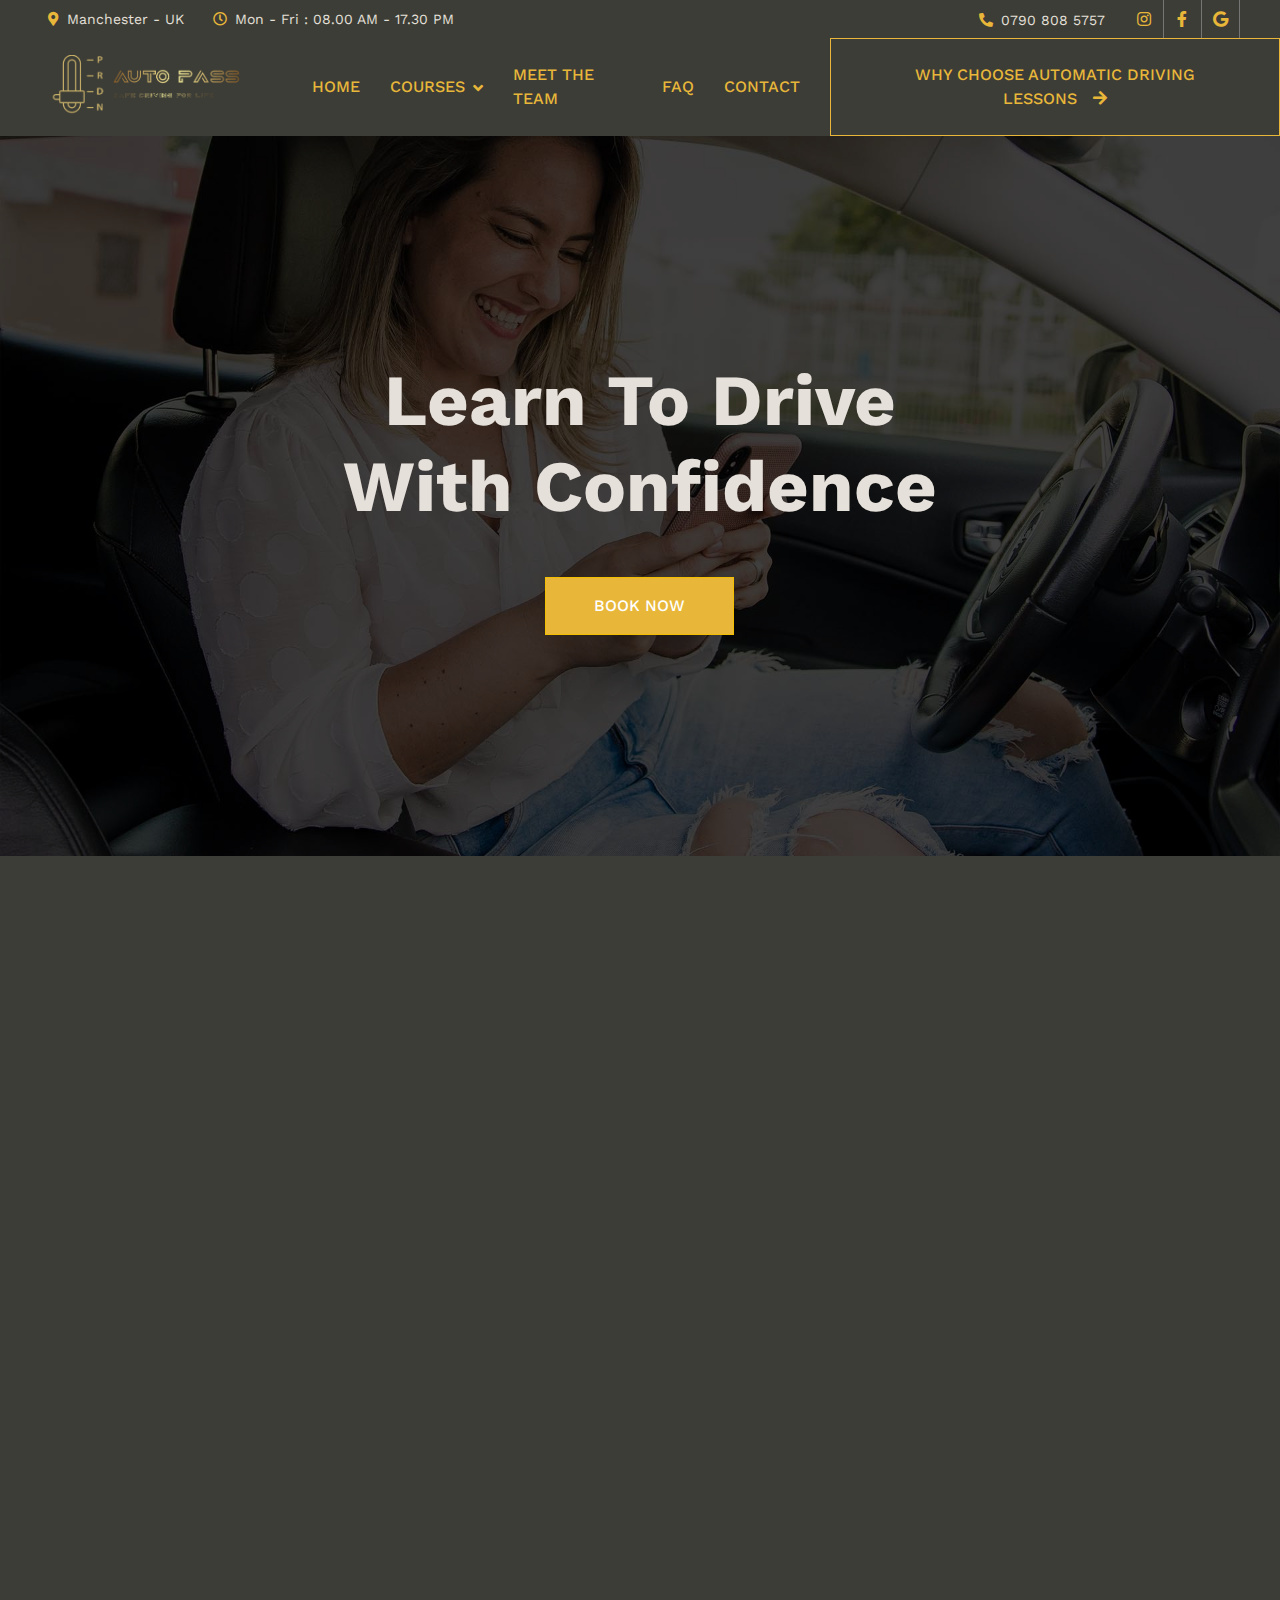
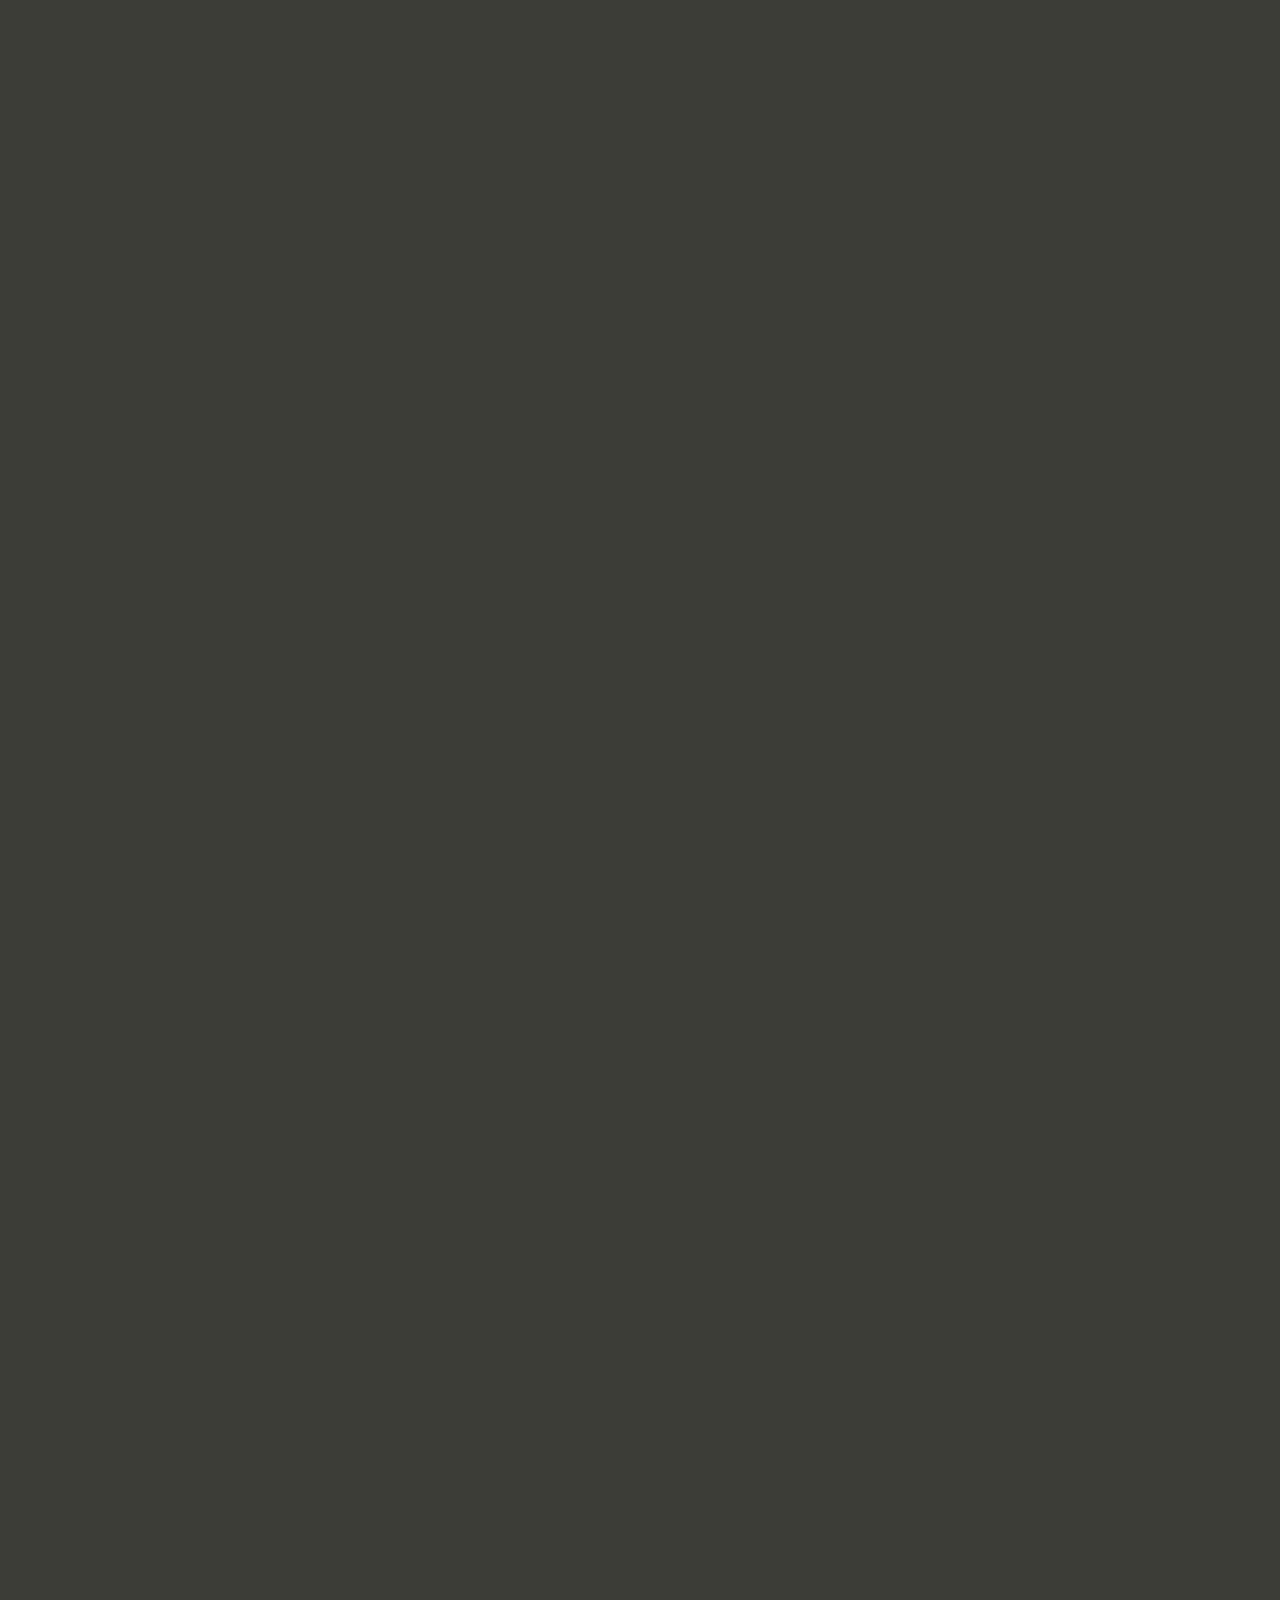
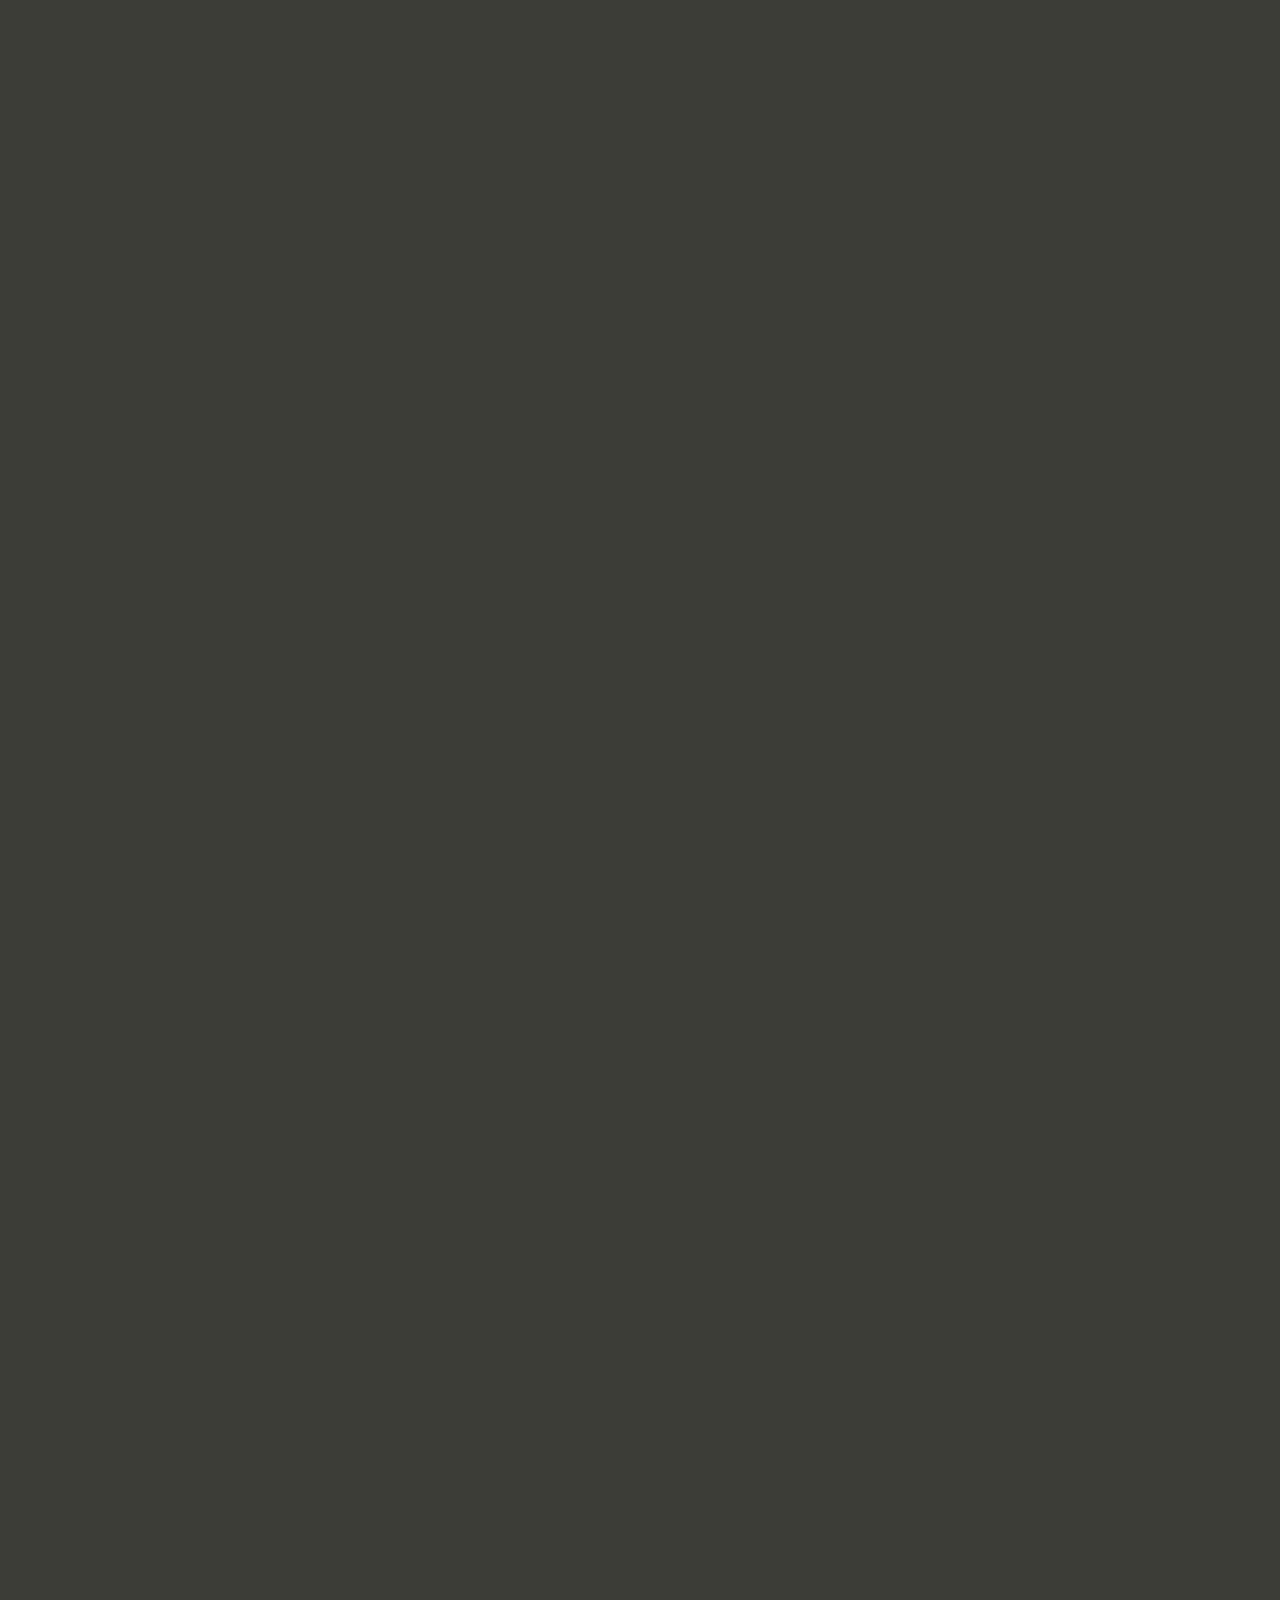
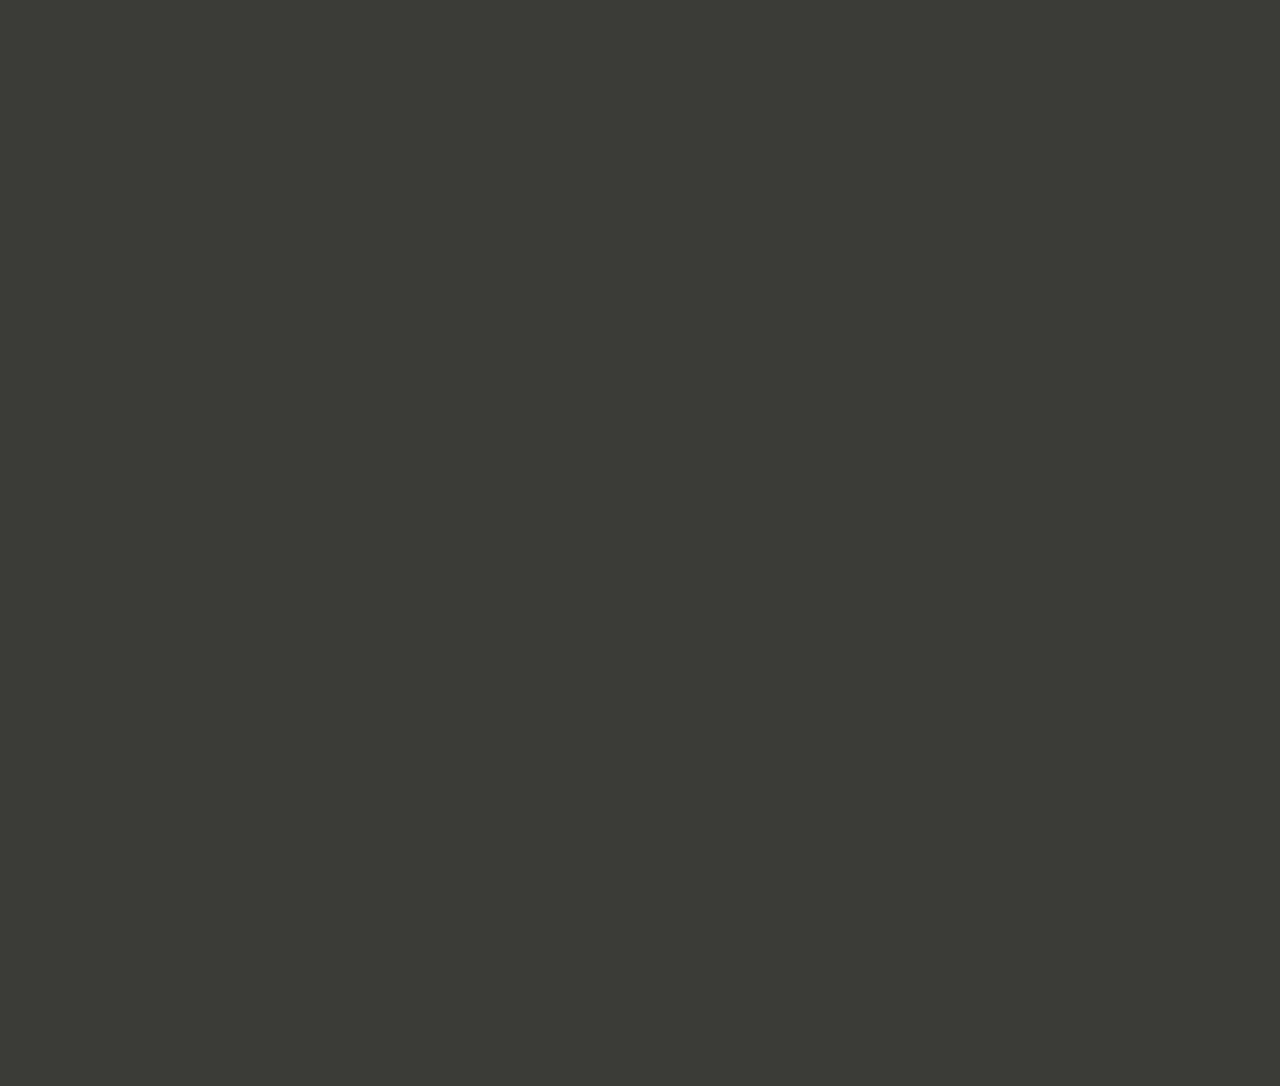
==== index.html @ cd974755 "Style body sections." ====
<!DOCTYPE html>
<html lang="en">

<head>
    <meta charset="utf-8">
    <title>Auto Pass Ltd</title>
    <meta content="width=device-width, initial-scale=1.0" name="viewport">
    <meta content="" name="keywords">
    <meta content="" name="description">

    <!-- Favicon -->
    <link href="img/Auto-pass_logo_yellow.svg" rel="icon">

    <!-- Google Web Fonts -->
    <link rel="preconnect" href="https://fonts.googleapis.com">
    <link rel="preconnect" href="https://fonts.gstatic.com" crossorigin>
    <link href="https://fonts.googleapis.com/css2?family=Work+Sans:wght@400;500;600;700&display=swap" rel="stylesheet"> 

    <!-- Icon Font Stylesheet -->
    <link href="https://cdnjs.cloudflare.com/ajax/libs/font-awesome/5.10.0/css/all.min.css" rel="stylesheet">
    <link href="https://cdn.jsdelivr.net/npm/bootstrap-icons@1.4.1/font/bootstrap-icons.css" rel="stylesheet">

    <!-- Libraries Stylesheet -->
    <link href="lib/animate/animate.min.css" rel="stylesheet">
    <link href="lib/owlcarousel/assets/owl.carousel.min.css" rel="stylesheet">

    <!-- Customized Bootstrap Stylesheet -->
    <link href="css/bootstrap.min.css" rel="stylesheet">

    <!-- Template Stylesheet -->
    <link href="css/style.css" rel="stylesheet">
</head>

<body>
    <header>
        <!-- Spinner Start -->
        <div id="spinner" class="show bg-white position-fixed translate-middle w-100 vh-100 top-50 start-50 d-flex align-items-center justify-content-center">
            <div class="spinner-grow text-primary" role="status"></div>
        </div>
        <!-- Spinner End -->

        <!-- Topbar Start --->
        <div class="container-fluid bg-dark text-light p-0">
            <div class="row gx-0 d-none d-lg-flex">
                <div class="col-lg-7 px-5 text-start">
                    <div class="h-100 d-inline-flex align-items-center me-4">
                        <small class="fa fa-map-marker-alt text-primary me-2"></small>
                        <small>Manchester - UK</small>
                    </div>
                    <div class="h-100 d-inline-flex align-items-center">
                        <small class="far fa-clock text-primary me-2"></small>
                        <small>Mon - Fri : 08.00 AM - 17.30 PM</small>
                    </div>
                </div>
                <div class="col-lg-5 px-5 text-end">
                    <div class="h-100 d-inline-flex align-items-center me-4">
                        <small class="fa fa-phone-alt text-primary me-2"></small>
                        <small>0790 808 5757</small>
                    </div>
                    <div class="h-100 d-inline-flex align-items-center mx-n2">
                        <a class="btn btn-square btn-link rounded-0 border-0 border-end border-secondary" href="https://www.instagram.com/autopass.driving.school/?igshid=ZDdkNTZiNTM%3D" target="_blank"><i class="fab fa-instagram"></i></a>
                        <a class="btn btn-square btn-link rounded-0 border-0 border-end border-secondary" href="https://www.facebook.com/profile.php?id=100095181604086" target="_blank"><i class="fab fa-facebook-f"></i></a>
                        <a class="btn btn-square btn-link rounded-0 border-0 border-end border-secondary" href="https://g.co/kgs/xVP8WA" target="_blank"><i class="fab fa-google"></i></a>
                    </div>
                </div>
            </div>
        </div>
        <!-- Topbar End -->

        <!-- Navbar Start -->
        <nav id="navbar" class="navbar navbar-expand-lg bg-dark navbar-light sticky-top p-0">
            <a href="/" class="navbar-brand d-flex align-items-center px-4 px-lg-5">
                <img src="img/logo-gold.png" style="width: 200px; height: auto;">
            </a>
            <button type="button" class="navbar-toggler me-4" data-bs-toggle="collapse" data-bs-target="#navbarCollapse">
                <span class="navbar-toggler-icon"></span>
            </button>
            <div class="collapse navbar-collapse" id="navbarCollapse">
                <div class="navbar-nav ms-auto p-4 p-lg-0">
                    <a href="/" class="nav-item nav-link d-flex align-items-center">Home</a>
                    <div class="nav-item dropdown dropdown-non-mobile">
                        <a href="#" class="nav-link dropdown-toggle" data-bs-toggle="dropdown">Courses</a>
                        <div class="dropdown-menu bg-dark m-0">
                            <a href="automatic-car-course" class="dropdown-item">Automatic Car Course</a>
                            <a href="intensive-car-course" class="dropdown-item">Intensive Car Course</a>
                            <a href="further-tailored-packages" class="dropdown-item">Further Tailored Packages</a>
                        </div>
                    </div>
                    <a href="meet-the-team" class="nav-item nav-link d-flex align-items-center">Meet The Team</a>
                    <a href="faq" class="nav-item nav-link d-flex align-items-center">FAQ</a>
                    <a href="contact" class="nav-item nav-link d-flex align-items-center">Contact</a>
                    <a href="why-choose-automatic-driving-lessons" class="nav-item nav-link btn py-4 px-lg-5 me-0 why-choose-us">Why Choose Automatic Driving Lessons<i class="fa fa-arrow-right ms-3"></i></a>
                </div>
            </div>
        </nav>
        <!-- Navbar End -->
    </header>

    <main>
        <!-- Carousel Start -->
        <div class="container-fluid p-0 wow fadeIn" data-wow-delay="0.1s">
            <div id="header-carousel" class="carousel slide" data-bs-ride="carousel">
                <div class="carousel-inner">
                    <div class="carousel-item active">
                        <img class="w-100" src="img/carousel-1.jpg" alt="Image">
                        <div class="carousel-caption">
                            <div class="container">
                                <div class="row justify-content-center">
                                    <div class="col-lg-7">
                                        <h1 class="display-2 text-light mb-5 animated slideInDown">Learn To Drive With Confidence</h1>
                                        <a href="#courses" class="btn btn-primary py-3 px-3 py-sm-3 px-sm-5">BOOK NOW</a>
                                    </div>
                                </div>
                            </div>
                        </div>
                    </div>
                    <div class="carousel-item">
                        <img class="w-100" src="img/carousel-2.jpg" alt="Image">
                        <div class="carousel-caption">
                            <div class="container">
                                <div class="row justify-content-center">
                                    <div class="col-lg-7">
                                        <h1 class="display-2 text-light mb-5 animated slideInDown">Safe Driving Is Our Top Priority</h1>
                                        <a href="#courses" class="btn btn-primary py-3 px-3 py-sm-3 px-sm-5">BOOK NOW</a>
                                    </div>
                                </div>
                            </div>
                        </div>
                    </div>
                </div>
            </div>
        </div>
        <!-- Carousel End -->

        <!-- Courses Start -->
        <div id="courses" class="container-xxl courses my-6 py-6 pb-6">
            <div class="container">
                <div class="text-center mx-auto mb-5 wow fadeInUp" data-wow-delay="0.1s" style="max-width: 500px;">
                    <h6 class="text-primary text-uppercase mb-2">Tranding Courses</h6>
                    <h1 class="display-6 mb-4">Our Courses Upskill You With Driving Training</h1>
                </div>
                <div class="row g-4 justify-content-center">
                    <div class="col-lg-4 col-md-6 wow fadeInUp" data-wow-delay="0.1s">
                        <div class="courses-item d-flex flex-column bg-white overflow-hidden h-100">
                            <div class="text-center p-4 black-bg">
                                <h4 class="py-3 border-bottom border-warning">Automatic Car Course</h4>
                            </div>
                            <div class="position-relative mt-auto black-bg">
                                <img class="p-4 img-fluid" src="img/courses-1.jpg" alt="">
                                <div class="courses-overlay">
                                    <a class="btn btn-outline-primary border-2" href="automatic-car-course.html">Read More</a>
                                </div>
                            </div>
                        </div>
                    </div>
                    <div class="col-lg-4 col-md-6 wow fadeInUp" data-wow-delay="0.3s">
                        <div class="courses-item d-flex flex-column bg-white overflow-hidden h-100">
                            <div class="text-center p-4 black-bg">
                                <h4 class="py-3 border-bottom border-warning">Intensive Car Course</h4>
                            </div>
                            <div class="position-relative mt-auto black-bg">
                                <img class="p-4 img-fluid" src="img/courses-2.jpg" alt="">
                                <div class="courses-overlay">
                                    <a class="btn btn-outline-primary border-2" href="intensive-car-course.html">Read More</a>
                                </div>
                            </div>
                        </div>
                    </div>
                    <div class="col-lg-4 col-md-6 wow fadeInUp" data-wow-delay="0.5s">
                        <div class="courses-item d-flex flex-column bg-white overflow-hidden h-100">
                            <div class="text-center p-4 black-bg">
                                <h4 class="py-3 border-bottom border-warning">Further Tailored Packages</h4>
                            </div>
                            <div class="position-relative mt-auto black-bg">
                                <img class="p-4 img-fluid" src="img/courses-3.jpg" alt="">
                                <div class="courses-overlay">
                                    <a class="btn btn-outline-primary border-2" href="further-tailored-packages.html">Read More</a>
                                </div>
                            </div>
                        </div>
                    </div>
                    <div id="make-appointment"></div>
                    <div class="col-lg-8 my-6 mb-0 wow fadeInUp" data-wow-delay="0.1s">
                        <div class="bg-primary text-center p-4">
                            <h1 class="my-4">Make Appointment</h1>
                            <form action="https://formsubmit.co/autopass.ds@gmail.com" method="POST">
                                <input type="hidden" name="_captcha" value="true">
                                <input type="hidden" name="_next" value="https://www.autopassltd.com/thank-you">
                                <input type="hidden" name="Message from 'Make Appointment' form">
                                <div class="row g-3">
                                    <div class="col-12">
                                        <div class="form-floating">
                                            <input type="text" class="form-control border-0" id="gname" name="Name" placeholder="Your Name">
                                            <label for="gname">Your Name</label>
                                        </div>
                                    </div>
                                    <div class="col-12">
                                        <div class="form-floating">
                                            <input type="email" class="form-control border-0" id="gmail" name="Email" placeholder="Email">
                                            <label for="gmail">Your Email</label>
                                        </div>
                                    </div>
                                    <div class="col-12">
                                        <div class="form-floating">
                                            <input type="text" class="form-control border-0" id="cname" name="Subject" placeholder="Subject">
                                            <label for="cname">Subject</label>
                                        </div>
                                    </div>
                                    <div class="col-12">
                                        <div class="form-floating">
                                            <textarea class="form-control border-0" id="message" style="height: 100px" name="Message" placeholder="Message"></textarea>
                                            <label for="message">Message</label>
                                        </div>
                                    </div>
                                    <div class="col-12">
                                        <button class="btn btn-dark w-100 py-3" type="submit">Submit</button>
                                    </div>
                                </div>
                            </form>
                        </div>
                    </div>
                </div>
            </div>
        </div>
        <!-- Courses End -->

        <!-- About Start -->
        <div class="container-xxl py-6">
            <div class="container">
                <div class="row g-5">
                    <div class="col-lg-6 wow fadeInUp" data-wow-delay="0.1s">
                        <div class="position-relative overflow-hidden ps-5 pt-5 h-100" style="min-height: 400px;">
                            <img class="position-absolute w-100 h-100" src="img/about-1.jpg" alt="" style="object-fit: cover;">
                        </div>
                    </div>
                    <div class="col-lg-6 wow fadeInUp" data-wow-delay="0.5s">
                        <div class="h-100">
                            <h6 class="text-primary text-uppercase mb-2">About Us</h6>
                            <h1 class="display-6 mb-4">We Help Students To Pass Test & Get A License On The First Try</h1>
                            <p>Wife (Zizi) and I (Moe) established Auto Pass Driving School, for automatic car driving tuition, because we are passionate about safe driving and public safety.</p>
                            <p>In addition to driving tuition being our full-time job, we feel so rewarded when helping drivers pass their practical driving tests, as getting a licence for many would be life changing, but more importantly, we are so pleased to prepare our students to be safe drivers for life.</p>
                            <p>We are a small local firm that really cares about its reputation within our small community, so you'll be getting the best tuition, giving every single customer our 100% dedication and knowledge, compared to larger, commercialised franchises that only care about money and prolonging your tuition time unnecessarily.</p>
                            <p>We will help you pass very safely as quickly and efficiently as possible, providing you with the best, value for money, service.</p>
                            <p class="mb-4">We are very patient and always aim to create a relaxed learning atmosphere because this is how we achieve great results and maintain our high pass rates.</p>
                            <div class="row g-2 mb-4 pb-2">
                                <div class="col-sm-6">
                                    <i class="fa fa-check text-primary me-2"></i>Fully Licensed
                                </div>
                                <div class="col-sm-6">
                                    <i class="fa fa-check text-primary me-2"></i>Further Tailored Packages
                                </div>
                                <div class="col-sm-6">
                                    <i class="fa fa-check text-primary me-2"></i>Afordable Fee 
                                </div>
                                <div class="col-sm-6">
                                    <i class="fa fa-check text-primary me-2"></i>Best Trainers
                                </div>
                            </div>
                        </div>
                    </div>
                </div>
            </div>
        </div>
        <!-- About End -->

        <!-- Features Start -->
        <div class="container-xxl py-6">
            <div class="container">
                <div class="row g-5">
                    <div class="col-lg-6 wow fadeInUp" data-wow-delay="0.1s">
                        <h6 class="text-primary text-uppercase mb-2">Why Choose Us!</h6>
                        <h1 class="display-6 mb-4">Best Driving Training Agency In Your City</h1>
                        <div class="row gy-5 gx-4">
                            <div class="col-sm-6 wow fadeIn" data-wow-delay="0.1s">
                                <div class="d-flex align-items-center mb-3">
                                    <div class="flex-shrink-0 btn-square bg-primary me-3">
                                        <i class="fa fa-check text-white"></i>
                                    </div>
                                    <h5 class="mb-0">Choice of Male or Female Instructor</h5>
                                </div>
                            </div>
                            <div class="col-sm-6 wow fadeIn" data-wow-delay="0.2s">
                                <div class="d-flex align-items-center mb-3">
                                    <div class="flex-shrink-0 btn-square bg-primary me-3">
                                        <i class="fa fa-check text-white"></i>
                                    </div>
                                    <h5 class="mb-0">Home or Work pick-ups and Drop-offs</h5>
                                </div>
                            </div>
                            <div class="col-sm-6 wow fadeIn" data-wow-delay="0.3s">
                                <div class="d-flex align-items-center mb-3">
                                    <div class="flex-shrink-0 btn-square bg-primary me-3">
                                        <i class="fa fa-check text-white"></i>
                                    </div>
                                    <h5 class="mb-0">Automatic Driving Lessons</h5>
                                </div>
                            </div>
                            <div class="col-sm-6 wow fadeIn" data-wow-delay="0.4s">
                                <div class="d-flex align-items-center mb-3">
                                    <div class="flex-shrink-0 btn-square bg-primary me-3">
                                        <i class="fa fa-check text-white"></i>
                                    </div>
                                    <h5 class="mb-0">Intensive Driving Courses</h5>
                                </div>
                            </div>
                            <div class="col-sm-6 wow fadeIn" data-wow-delay="0.4s">
                                <div class="d-flex align-items-center mb-3">
                                    <div class="flex-shrink-0 btn-square bg-primary me-3">
                                        <i class="fa fa-check text-white"></i>
                                    </div>
                                    <h5 class="mb-0">Refresher lessons for full or international license holders</h5>
                                </div>
                            </div>
                            <div class="col-sm-6 wow fadeIn" data-wow-delay="0.4s">
                                <div class="d-flex align-items-center mb-3">
                                    <div class="flex-shrink-0 btn-square bg-primary me-3">
                                        <i class="fa fa-check text-white"></i>
                                    </div>
                                    <h5 class="mb-0">Pass Plus courses on request</h5>
                                </div>
                            </div>
                        </div>
                    </div>
                    <div class="col-lg-6 wow fadeInUp" data-wow-delay="0.5s">
                        <div class="position-relative overflow-hidden pe-5 pt-5 h-100" style="min-height: 400px;">
                            <img class="position-absolute w-100 h-100" src="img/best-driving-training.jpg" alt="" style="object-fit: cover;">
                        </div>
                    </div>
                </div>
            </div>
        </div>
        <!-- Features End -->

        <!-- Testimonial Start -->
        <div class="container-xxl py-6">
            <div class="container">
                <div class="text-center mx-auto mb-5 wow fadeInUp" data-wow-delay="0.1s" style="max-width: 500px;">
                    <h6 class="text-primary text-uppercase mb-2">Testimonial</h6>
                    <h1 class="display-6 mb-4">What Our Clients Say!</h1>
                </div>
                <div class="row justify-content-center">
                    <div class="col-lg-8 wow fadeInUp" data-wow-delay="0.1s">
                        <div class="owl-carousel testimonial-carousel">
                            <div class="testimonial-item text-center">
                                <div class="position-relative mb-5">
                                    <img class="img-fluid rounded-circle mx-auto" src="img/Saoirse-Roulston.jpg" alt="Girl with driving diploma in hand">
                                    <div class="position-absolute top-100 start-50 translate-middle d-flex align-items-center justify-content-center bg-white rounded-circle" style="width: 60px; height: 60px;">
                                        <i class="fa fa-quote-left fa-2x text-primary"></i>
                                    </div>
                                </div>
                                <p class="fs-4">Moe was an amazing driving instructor as he went above and beyond for me when teaching to ensure I passed my test! Enjoyed my time on lessons, really recommend 😊</p>
                                <hr class="w-25 mx-auto">
                                <h5>Saoirse Roulston</h5>
                                <span>🌟🌟🌟🌟🌟</span>
                            </div>
                            <div class="testimonial-item text-center">
                                <div class="position-relative mb-5">
                                    <img class="img-fluid rounded-circle mx-auto" src="img/Abbie-Rigbie.jpg" alt="Girl with driving diploma in hand">
                                    <div class="position-absolute top-100 start-50 translate-middle d-flex align-items-center justify-content-center bg-white rounded-circle" style="width: 60px; height: 60px;">
                                        <i class="fa fa-quote-left fa-2x text-primary"></i>
                                    </div>
                                </div>
                                <p class="fs-4">I just passed my driving test this morning and I couldn’t have done it without the support and high quality of my instructor Zainab! I highly recommend auto pass driving school to anyone and everyone wanting to start their driving journey, really could not recommend enough!</p>
                                <hr class="w-25 mx-auto">
                                <h5>Abbie Rigby</h5>
                                <span>🌟🌟🌟🌟🌟</span>
                            </div>
                            <div class="testimonial-item text-center">
                                <div class="position-relative mb-5">
                                    <img class="img-fluid rounded-circle mx-auto" src="img/Youssef.Tarek500.jpg" alt="Man with driving diploma in hand">
                                    <div class="position-absolute top-100 start-50 translate-middle d-flex align-items-center justify-content-center bg-white rounded-circle" style="width: 60px; height: 60px;">
                                        <i class="fa fa-quote-left fa-2x text-primary"></i>
                                    </div>
                                </div>
                                <p class="fs-4">
                                    I passed from the first time with ZERO minors in West Didsbury. One of the best instructors honestly and a nice personality. Thank you guys 🙏🏻</p>
                                <hr class="w-25 mx-auto">
                                <h5>Youssef Tarek</h5>
                                <span>🌟🌟🌟🌟🌟</span>
                            </div>
                            <div class="testimonial-item text-center">
                                <div class="position-relative mb-5">
                                    <img class="img-fluid rounded-circle mx-auto" src="img/Kade-Griffiths400.jpg" alt="Man with driving diploma in hand">
                                    <div class="position-absolute top-100 start-50 translate-middle d-flex align-items-center justify-content-center bg-white rounded-circle" style="width: 60px; height: 60px;">
                                        <i class="fa fa-quote-left fa-2x text-primary"></i>
                                    </div>
                                </div>
                                <p class="fs-4">
                                    Moe helped me pass first time. Without a doubt the best instructor I have come across. Got me a pass FIRST time in 10 hours. Top bloke and top instructor. Very highly recommended.</p>
                                <hr class="w-25 mx-auto">
                                <h5>Kade Griffith</h5>
                                <span>🌟🌟🌟🌟🌟</span>
                            </div>
                            <div class="testimonial-item text-center">
                                <div class="position-relative mb-5">
                                    <img class="img-fluid rounded-circle mx-auto" src="img/C-J-Solomons400.jpg" alt="Man with driving diploma in hand">
                                    <div class="position-absolute top-100 start-50 translate-middle d-flex align-items-center justify-content-center bg-white rounded-circle" style="width: 60px; height: 60px;">
                                        <i class="fa fa-quote-left fa-2x text-primary"></i>
                                    </div>
                                </div>
                                <p class="fs-4">Wow wow wow!! I just passed my driving test.
                                    I am so so happy. Mohanad is a great guy. Thank u so much for your support and advice, that really helped. I would give him 1 million stars 👌
                                    If you want to pass your driving test ASAP, just hit Auto pass driving school and you won’t regret it. Let me zoom off 😀😀
                                    Cheers!</p>
                                <hr class="w-25 mx-auto">
                                <h5>C J Solomons</h5>
                                <span>🌟🌟🌟🌟🌟</span>
                            </div>
                        </div>
                    </div>
                </div>
            </div>
        </div>
        <!-- Testimonial End -->
    </main> 
    <footer>
        <!-- Footer Start -->
        <div class="container-fluid bg-dark text-light footer my-6 mb-0 py-6 wow fadeIn" data-wow-delay="0.1s">
            <div class="container">
                <div class="row g-5">
                    <div class="col-lg-3 col-md-6 pt-2">
                        <div class="d-flex align-items-baseline justify-content-center">
                            <a href="/" class="d-flex align-items-baseline justify-content-center">
                                <img src="img/logo-gold.png" style="width: 230px; height: auto; margin-right: 15px">
                            </a>
                        </div>
                        <div class="d-flex align-items-center justify-content-center">
                            <a class="me-4" href="https://www.gov.uk/government/organisations/driver-and-vehicle-standards-agency" target="_blank"><img src="img/Auto-pass_Driver-approved.svg" alt="" style="width: 100px; height: auto"></a>
                            <a class="" href="https://www.driving.org/" target="_blank"><img src="img/Auto-pass_DIA-member.svg" alt="" style="width: 100px; height: auto"></a>
                        </div>
                    </div>
                    <div class="col-lg-3 col-md-6">
                        <h4 class="text-light mb-4">Courses</h4>
                        <a class="btn btn-link" href="automatic-car-course">Automatic Car Course</a>
                        <a class="btn btn-link" href="intensive-car-course">Intensive Car Course</a>
                        <a class="btn btn-link" href="further-tailored-packages">Further Tailored Packages</a>
                        <a class="btn btn-link" href="why-choose-automatic-driving-lessons">Why Choose Automatic Driving Lessons</a>
                    </div>
                    <div class="col-lg-3 col-md-6">
                        <h4 class="text-light mb-4">Links</h4>
                        <a class="btn btn-link" href="/">Home</a>
                        <a class="btn btn-link" href="meet-the-team">Meet The Team</a>
                        <a class="btn btn-link" href="faq">FAQ</a>
                        <a class="btn btn-link" href="contact">Contact</a>
                    </div>
                    <div class="col-lg-3 col-md-6 socials">
                        <h4 class="text-light mb-4">Contact Us</h4>
                        <p class="mb-2"><i class="fa fa-map-marker-alt me-3"></i>Manchester - UK</p>
                        <p class="mb-2"><i class="fa fa-phone-alt me-3"></i>0790 808 5757</p>
                        <p class="mb-2"><i class="fa fa-envelope me-3"></i>autopass.ds@gmail.com</p>
                        <div class="d-flex pt-2">
                            <a class="btn btn-square btn-outline-light me-2" href="https://www.instagram.com/autopass.driving.school/?igshid=ZDdkNTZiNTM%3D" target="_blank"><i class="fab fa-instagram"></i></a>
                            <a class="btn btn-square btn-outline-light me-2" href="https://www.facebook.com/profile.php?id=100095181604086"><i class="fab fa-facebook-f"></i></a>
                            <a class="btn btn-square btn-outline-light me-2" href="https://g.co/kgs/xVP8WA"><i class="fab fa-google"></i></a>
                        </div>
                    </div>
                </div>
            </div>
        </div>
        <!-- Footer End -->

        <!-- Copyright Start -->
        <div class="container-fluid copyright text-light py-4 wow fadeIn" data-wow-delay="0.1s">
            <div class="container">
                <div class="row">
                    <div class="col-md-6 text-center text-md-start mb-3 mb-md-0">
                        &copy; <a href="index.html">Auto Pass Ltd</a>, All Right Reserved.
                    </div>
                    <div class="col-md-6 text-center text-md-end">
                        <!--/*** This template is free as long as you keep the footer author’s credit link/attribution link/backlink. If you'd like to use the template without the footer author’s credit link/attribution link/backlink, you can purchase the Credit Removal License from "https://htmlcodex.com/credit-removal". Thank you for your support. ***/-->
                        Designed By <a href="https://htmlcodex.com">HTML Codex</a>
                    </div>
                </div>
            </div>
        </div>
        <!-- Copyright End -->

        <!-- Back to Top -->
        <a href="#" class="btn btn-lg btn-primary back-to-top"><i class="bi bi-arrow-up"></i></a>
    </footer>

    <!-- JavaScript Libraries -->
    <script src="https://code.jquery.com/jquery-3.4.1.min.js"></script>
    <script src="https://cdn.jsdelivr.net/npm/bootstrap@5.0.0/dist/js/bootstrap.bundle.min.js"></script>
    <script src="lib/wow/wow.min.js"></script>
    <script src="lib/easing/easing.min.js"></script>
    <script src="lib/waypoints/waypoints.min.js"></script>
    <script src="lib/owlcarousel/owl.carousel.min.js"></script>

    <!-- Template Javascript -->
    <script src="js/main.js"></script>
    <!-- Start of Glassix WhatsApp Widget -->
    <script>
        var stringifiedOptions = `{"numbers":[{"number":"447908085757","name":"Customer Support","subtitle":"Contact us 24/7"}],"left":false,"ltr":true,"popupText":"Need help?\nChat with us on WhatsApp","title":"Hi There 👋","subTitle":"Click to start a conversation"}`;
        var glassixWidgetOptions = JSON.parse(stringifiedOptions.replace(/\n/g, '\\n'));
        !function (t) { var e = function () { window.requirejs && !window.whatsAppWidgetClient && (requirejs.config({ paths: { GlassixWhatsAppWidgetClient: "https://cdn.glassix.com/clients/whatsapp.widget.1.2.min.js" } }), require(["GlassixWhatsAppWidgetClient"], function (t) { window.whatsAppWidgetClient = new t(window.glassixWidgetOptions), whatsAppWidgetClient.attach() })), window.GlassixWhatsAppWidgetClient && "function" == typeof window.GlassixWhatsAppWidgetClient ? (window.whatsAppWidgetClient = new GlassixWhatsAppWidgetClient(t), whatsAppWidgetClient.attach()) : i() }, i = function () { a.onload = e, a.src = "https://cdn.glassix.net/clients/whatsapp.widget.1.2.min.js", s && s.parentElement && s.parentElement.removeChild(s), n.parentNode.insertBefore(a, n) }, n = document.getElementsByTagName("script")[0], s = document.createElement("script"); s.async = !0, s.type = "text/javascript", s.crossorigin = "anonymous", s.id = "glassix-whatsapp-widget-script"; var a = s.cloneNode(); s.onload = e, s.src = "https://cdn.glassix.com/clients/whatsapp.widget.1.2.min.js", !document.getElementById(s.id) && document.body && (n.parentNode.insertBefore(s, n), s.onerror = i) }(glassixWidgetOptions);
    </script>
    <!-- End of Glassix WhatsApp Widget -->
</body>

</html>
---- css/style.css ----
/********** Template CSS **********/
:root {
    --primary: #F3BD00;
    --secondary: #757575;
    --light: #F3F6F8;
    --dark: #0C2B4B;
    /* Custom colors added */
    --black: black;
    --dark-light: #3C3D37;
    --light-grey: #E6E0DA;
    --gold-light: #E8B73A;
    --gold-dark: #CC9304;
}

body {
    background-color: var(--dark-light);
    color: var(--light-grey);
}

h1,
.h1,
h2,
.h2,
h3,
.h3,
h4,
.h4,
h5,
.h5,
h6,
.h6 {
    color: var(--light-grey);
}

p {
    color: var(--gold-light);
}

form label {
    color: var(--dark-light);
}

.black-bg {
    background-color: var(--black);
}

.bg-primary {
    background-color: var(--gold-light) !important;
}

.py-6 {
    padding-top: 6rem;
    padding-bottom: 6rem;
}

.my-6 {
    margin-top: 6rem;
    margin-bottom: 6rem;
}

.back-to-top {
    position: fixed;
    display: none;
    left: 30px;
    bottom: 30px;
    z-index: 99;
}

.text-light {
    color: var(--light-grey) !important;
}

.text-primary,
.btn-link
{
    color: var(--gold-light) !important;
}

.btn-primary {
    background-color: var(--gold-light);
}

.bg-dark {
    background-color: var(--dark-light) !important;
}

/*** Spinner ***/
#spinner {
    opacity: 0;
    visibility: hidden;
    transition: opacity .5s ease-out, visibility 0s linear .5s;
    z-index: 99999;
}

#spinner.show {
    transition: opacity .5s ease-out, visibility 0s linear 0s;
    visibility: visible;
    opacity: 1;
}


/*** Button ***/
.btn {
    font-weight: 500;
    transition: .5s;
}

.btn.btn-primary,
.btn.btn-outline-primary:hover {
    color: #FFFFFF;
}

.btn-square {
    width: 38px;
    height: 38px;
}

.btn-sm-square {
    width: 32px;
    height: 32px;
}

.btn-lg-square {
    width: 48px;
    height: 48px;
}

.btn-square,
.btn-sm-square,
.btn-lg-square {
    padding: 0;
    display: flex;
    align-items: center;
    justify-content: center;
    font-weight: normal;
}


/*** Navbar ***/
.navbar.sticky-top {
    top: -100px;
    transition: .5s;
}

.navbar .navbar-nav .nav-link {
    margin-right: 30px;
    padding: 25px 0;
    color: var(--gold-light);
    font-weight: 500;
    text-transform: uppercase;
    outline: none;
}

.navbar .navbar-nav .nav-link:hover,
.navbar .navbar-nav .nav-link.active {
    color: var(--primary);
}

.navbar .navbar-nav .dropdown-item {
    color: var(--gold-light) !important;
}

.navbar .dropdown-toggle::after {
    border: none;
    content: "\f107";
    font-family: "Font Awesome 5 Free";
    font-weight: 900;
    vertical-align: middle;
    margin-left: 8px;
}

.navbar .navbar-nav .why-choose-us {
    border: 1px solid var(--gold-light) !important;
}

.navbar .navbar-nav .why-choose-us:hover {
    background-color: var(--gold-light);
    color: var(--light);
}

@media (max-width: 370px) {
    #navbar .navbar-brand  {
        border: none !important;
        margin: 0 !important;
        padding: 0 10px !important;
    }

    #navbar .navbar-toggler {
        margin-right: 10px !important;
    }

}

@media (max-width: 991.98px) {
    .navbar .navbar-nav .nav-link  {
        margin-right: 0;
        padding: 10px 0;
    }

    .navbar .navbar-brand,
    .navbar a.btn {
        height: 80px
    }

    #navbar .navbar-toggler {
        background-color: var(--gold-light);
    }

    .navbar .navbar-nav .why-choose-us {
        height: auto;
        padding: 60px;
    }
}

@media (min-width: 992px) {
    .navbar .nav-item .dropdown-menu {
        display: block;
        border: none;
        margin-top: 0;
        top: 150%;
        opacity: 0;
        visibility: hidden;
        transition: .5s;
    }

    .navbar .nav-item:hover .dropdown-menu {
        top: 100%;
        visibility: visible;
        transition: .5s;
        opacity: 1;
    }
    .dropdown-non-mobile {
        display: flex;
        align-items: center;
    }
}


/*** Header ***/
.carousel-caption {
    top: 0;
    left: 0;
    right: 0;
    bottom: 0;
    display: flex;
    align-items: center;
    justify-content: center;
    text-align: center;
    background: rgba(0, 0, 0, .75);
    z-index: 1;
}

.carousel-control-prev,
.carousel-control-next {
    width: 15%;
}

.carousel-control-prev-icon,
.carousel-control-next-icon {
    width: 3rem;
    height: 3rem;
    background-color: var(--primary);
    border: 10px solid var(--primary);
}

@media (max-width: 768px) {
    #header-carousel .carousel-item {
        position: relative;
        min-height: 450px;
    }
    
    #header-carousel .carousel-item img {
        position: absolute;
        width: 100%;
        height: 100%;
        object-fit: cover;
    }
}

.page-header {
    background: linear-gradient(rgba(0, 0, 0, .75), rgba(0, 0, 0, .75)), url(../img/carousel-1.jpg) center center no-repeat;
    background-size: cover;
}

.page-header-automatic-banner {
    background: linear-gradient(rgba(0, 0, 0, .75), rgba(0, 0, 0, .75)), url(../img/automatic-car-course-banner.jpg) center center no-repeat;
    background-size: cover;
}

.page-header-contact-banner {
    background: linear-gradient(rgba(0, 0, 0, .75), rgba(0, 0, 0, .75)), url(../img/contact-banner.jpg) center center no-repeat;
    background-size: cover;
}

.page-header-intensive-banner {
    background: linear-gradient(rgba(0, 0, 0, .75), rgba(0, 0, 0, .75)), url(../img/intensive-car-course-banner.jpg) center center no-repeat;
    background-size: cover;
}

.page-header-tailored-banner {
    background: linear-gradient(rgba(0, 0, 0, .75), rgba(0, 0, 0, .75)), url(../img/custom-banner.jpg) center center no-repeat;
    background-size: cover;
}

.page-header-faq-banner {
    background: linear-gradient(rgba(0, 0, 0, .75), rgba(0, 0, 0, .75)), url(../img/faq-banner.jpg) center center no-repeat;
    background-size: cover;
}

.page-header-about-banner {
    background: linear-gradient(rgba(0, 0, 0, .75), rgba(0, 0, 0, .75)), url(../img/meet-the-team-banner.jpg) center center no-repeat;
    background-size: cover;
}

.page-header-why-banner {
    background: linear-gradient(rgba(0, 0, 0, .75), rgba(0, 0, 0, .75)), url(../img/why-banner.jpg) center center no-repeat;
    background-size: cover;
}

.breadcrumb-item+.breadcrumb-item::before {
    color: #999999;
}


/*** Facts ***/
@media (min-width: 991.98px) {
    .facts {
        position: relative;
        margin-top: -75px;
        z-index: 1;
    }
}


/*** Courses ***/
.courses {
    min-height: 100vh;
    background-color: var(--dark-light);
    background-attachment: fixed;
    background-size: cover;
}

.courses-item .courses-overlay {
    position: absolute;
    width: 100%;
    height: 0;
    top: 0;
    left: 0;
    display: flex;
    align-items: center;
    justify-content: center;
    background: rgba(0, 0, 0, .5);
    overflow: hidden;
    opacity: 0;
    transition: .5s;
}

.courses-item:hover .courses-overlay {
    height: 100%;
    opacity: 1;
}


/*** Team ***/
.team-items {
    margin: -.75rem;
}

.team-items h5 {
    color: var(--gold-light);
}

.team-items span {
    color: var(--gold-light);
}

.team-item {
    padding: .75rem;
}

.team-item::after {
    position: absolute;
    content: "";
    width: 100%;
    height: 0;
    top: 0;
    left: 0;
    background: #FFFFFF;
    transition: .5s;
    z-index: -1;
}

.team-item:hover::after {
    height: 100%;
    background: var(--primary);
}

.team-item .team-social {
    position: absolute;
    width: 100%;
    height: 0;
    top: 0;
    left: 0;
    display: flex;
    align-items: center;
    justify-content: center;
    background: rgba(0, 0, 0, .75);
    overflow: hidden;
    opacity: 0;
    transition: .5s;
}

.team-item:hover .team-social {
    height: 100%;
    opacity: 1;
}

/*** Testimonial ***/
.testimonial-carousel .owl-dots {
    height: 40px;
    margin-top: 25px;
    display: flex;
    align-items: center;
    justify-content: center;
}

.testimonial-carousel .owl-dot {
    position: relative;
    display: inline-block;
    margin: 0 5px;
    width: 20px;
    height: 20px;
    background: transparent;
    border: 2px solid var(--primary);
    transition: .5s;
}

.testimonial-carousel .owl-dot.active {
    width: 40px;
    height: 40px;
    background: var(--primary);
}

.testimonial-carousel .owl-item img {
    max-width: 400px;
    max-height: 400px;
}


/*** Footer ***/
.footer .btn.btn-link {
    display: block;
    margin-bottom: 5px;
    padding: 0;
    text-align: left;
    color: var(--light);
    font-weight: normal;
    text-transform: capitalize;
    transition: .3s;
}

.footer .btn.btn-link::before {
    position: relative;
    content: "\f105";
    font-family: "Font Awesome 5 Free";
    font-weight: 900;
    color: var(--light);
    margin-right: 10px;
}

.footer .btn.btn-link:hover {
    color: var(--primary);
    letter-spacing: 1px;
    box-shadow: none;
}

.footer .btn-outline-light {
    color: var(--gold-light);
    border-color: var(--gold-light);
}

.footer .socials {
    color: var(--gold-light);
}

.copyright {
    background: var(--dark-light);
}

.copyright a {
    color: var(--primary);
}

.copyright a:hover {
    color: var(--light);
}

.dropdown-toggle {
    color: var(--gold-light) !important;
}
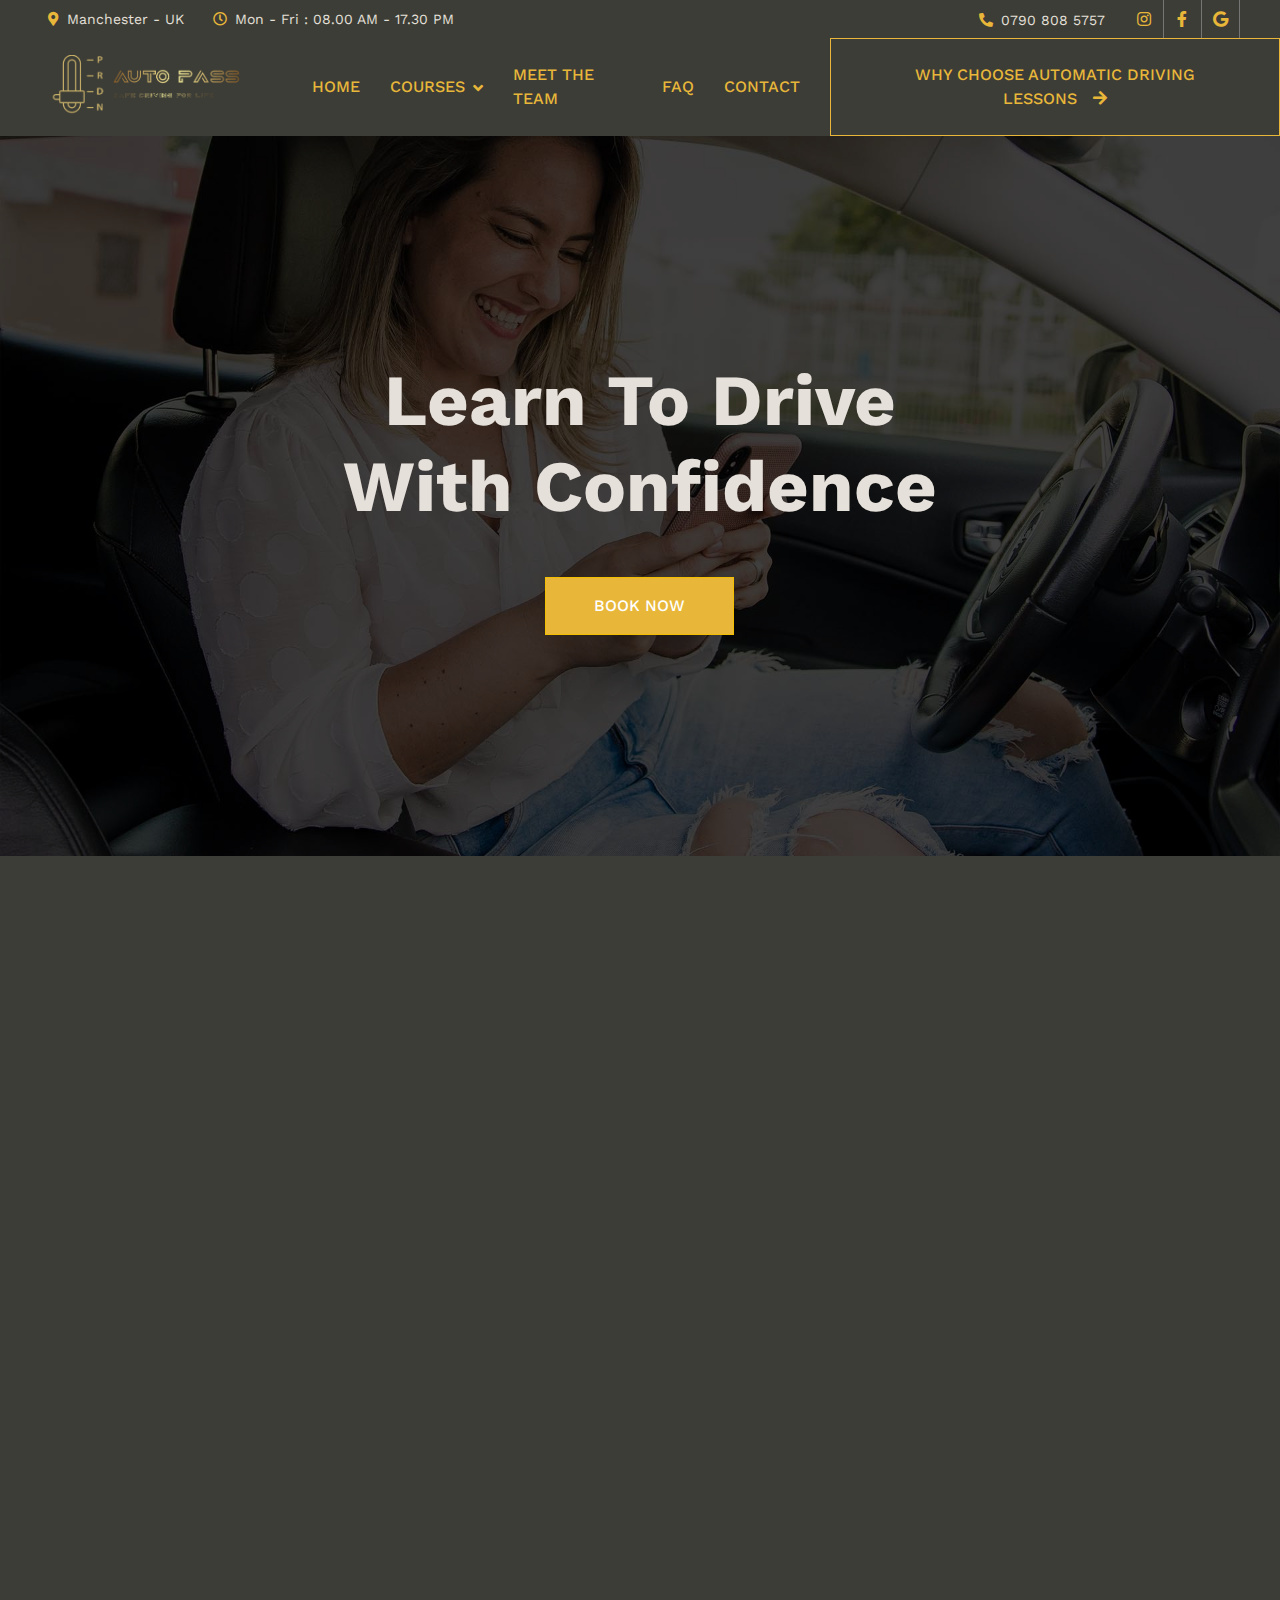
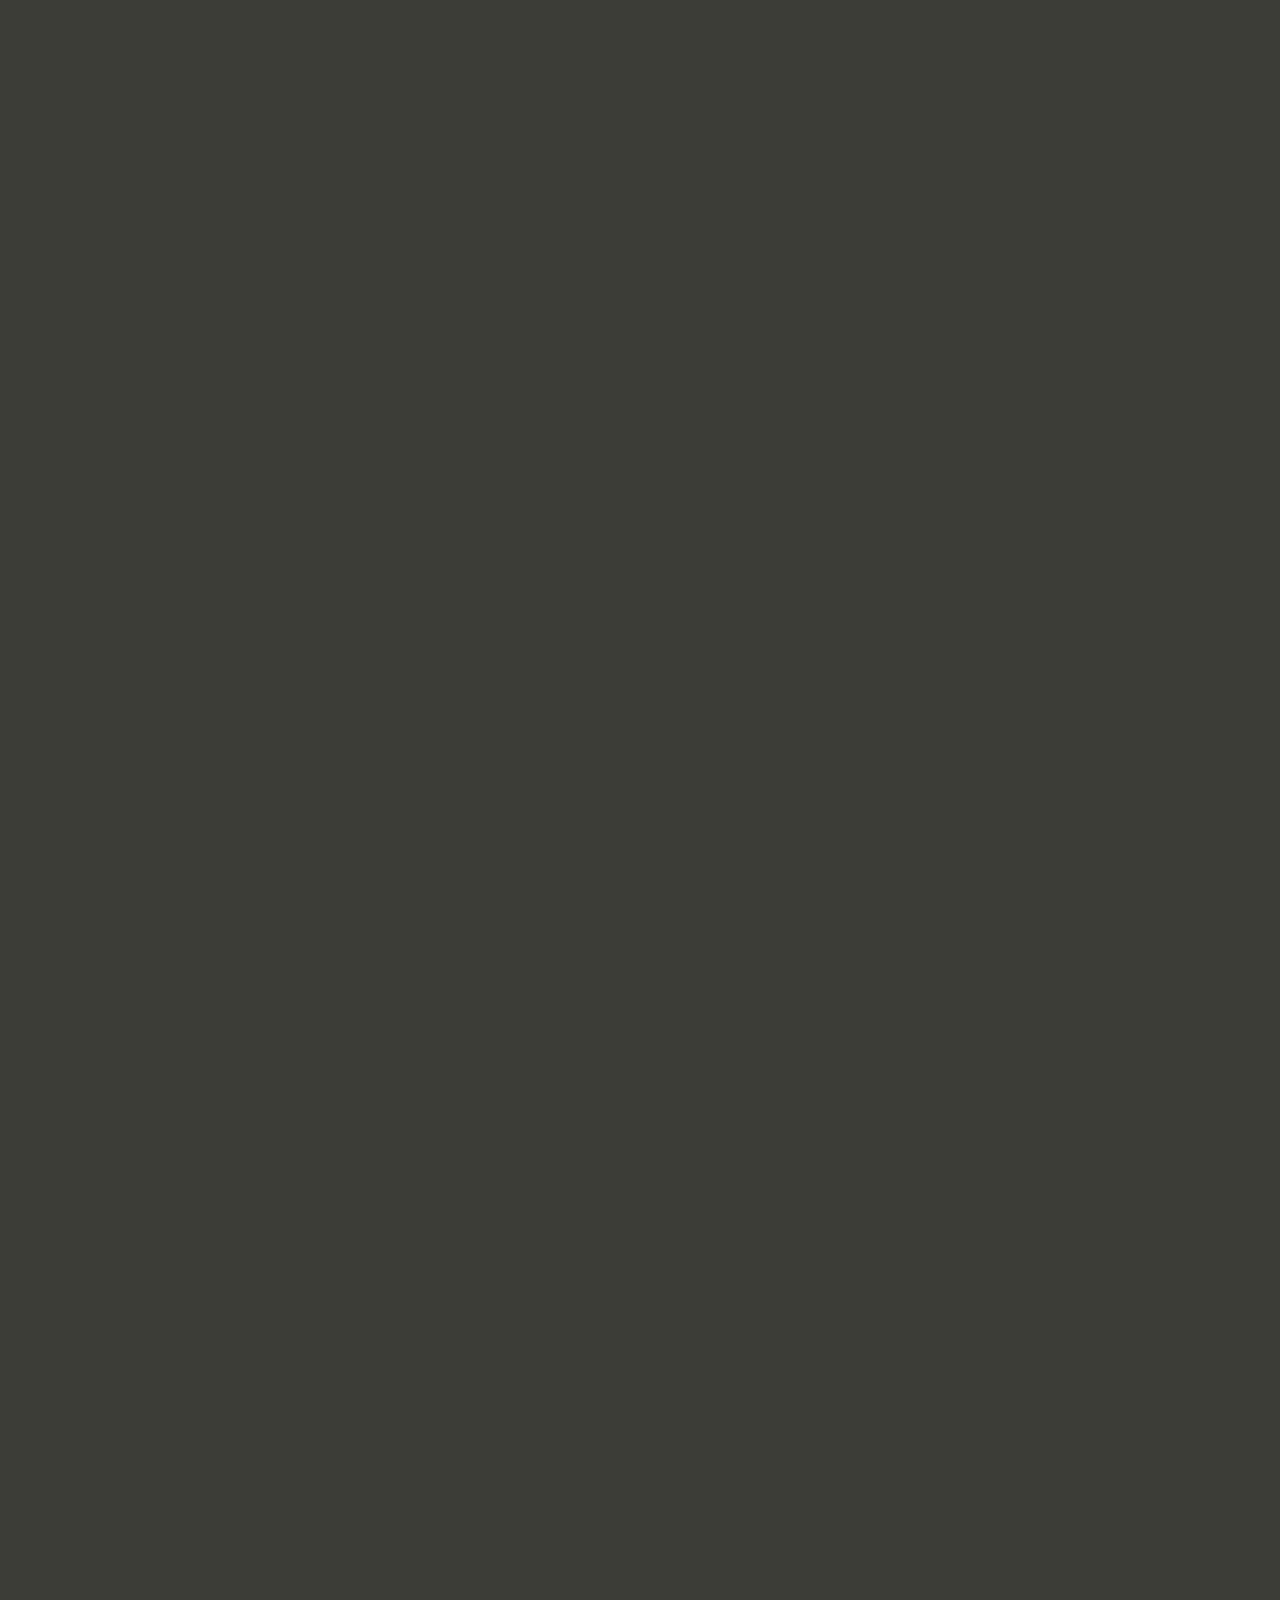
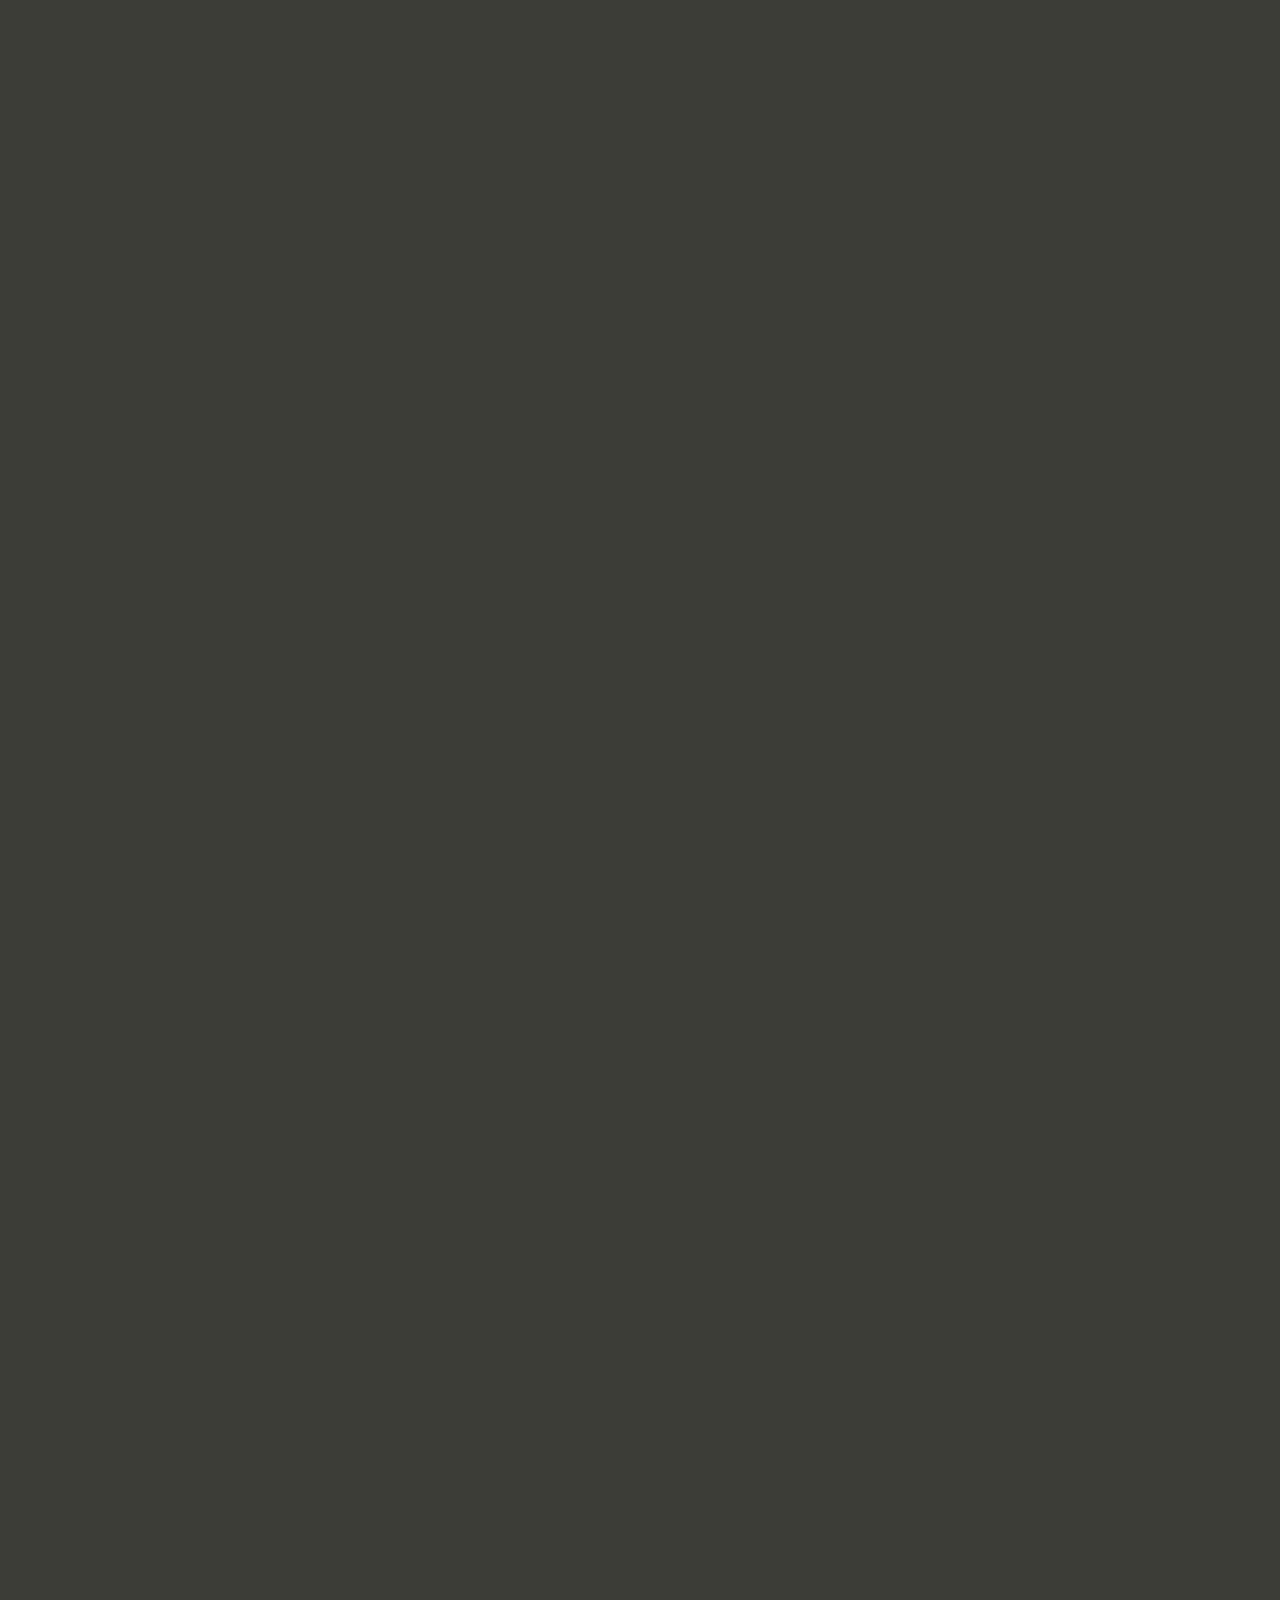
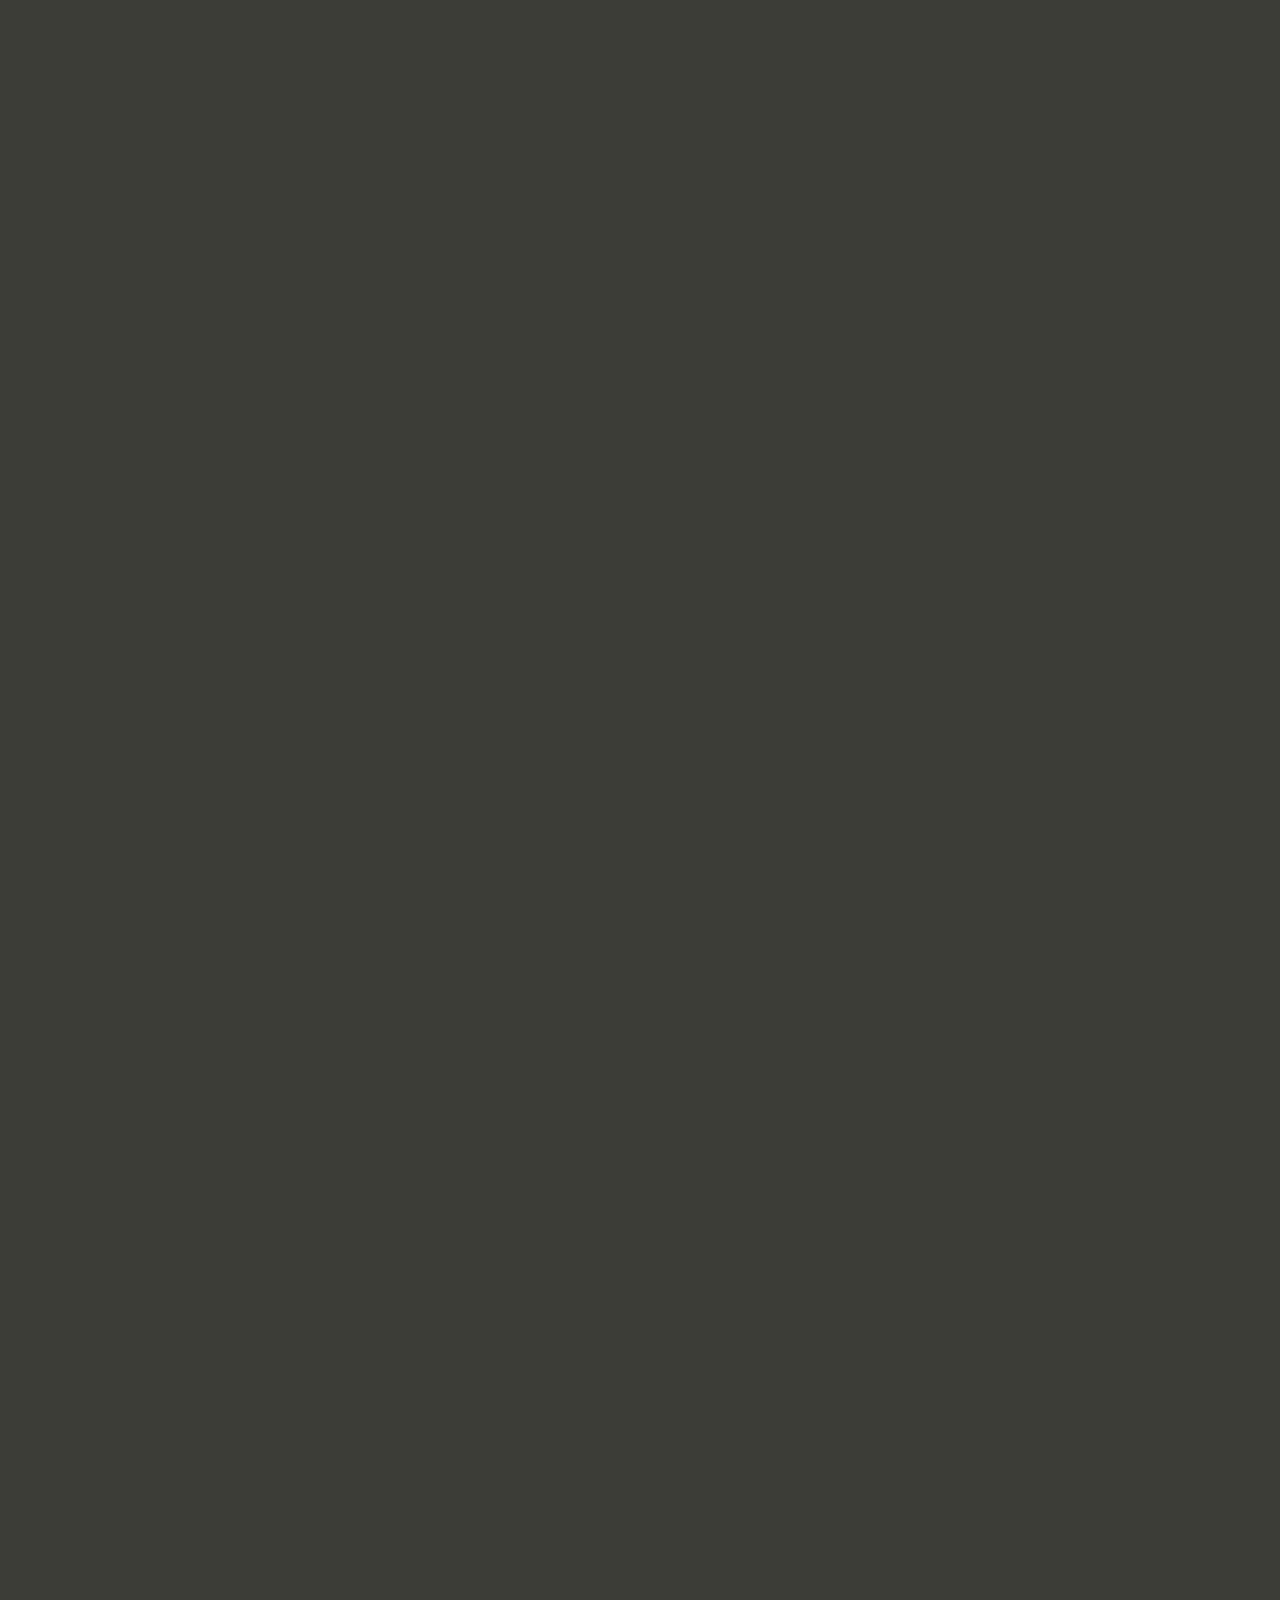
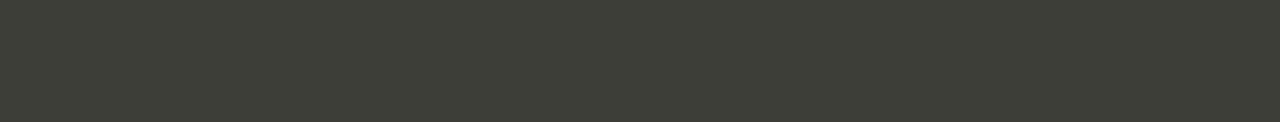
==== commit 72f91f30: "Added modal form for booking." ====
--- a/index.html
+++ b/index.html
@@ -26,6 +26,11 @@
 
     <!-- Customized Bootstrap Stylesheet -->
     <link href="css/bootstrap.min.css" rel="stylesheet">
+
+    <!-- Bootstrap 4 -->
+    <script src="https://code.jquery.com/jquery-3.2.1.slim.min.js" integrity="sha384-KJ3o2DKtIkvYIK3UENzmM7KCkRr/rE9/Qpg6aAZGJwFDMVNA/GpGFF93hXpG5KkN" crossorigin="anonymous"></script>
+    <script src="https://cdn.jsdelivr.net/npm/popper.js@1.12.9/dist/umd/popper.min.js" integrity="sha384-ApNbgh9B+Y1QKtv3Rn7W3mgPxhU9K/ScQsAP7hUibX39j7fakFPskvXusvfa0b4Q" crossorigin="anonymous"></script>
+    <script src="https://cdn.jsdelivr.net/npm/bootstrap@4.0.0/dist/js/bootstrap.min.js" integrity="sha384-JZR6Spejh4U02d8jOt6vLEHfe/JQGiRRSQQxSfFWpi1MquVdAyjUar5+76PVCmYl" crossorigin="anonymous"></script>
 
     <!-- Template Stylesheet -->
     <link href="css/style.css" rel="stylesheet">
@@ -108,7 +113,9 @@
                                 <div class="row justify-content-center">
                                     <div class="col-lg-7">
                                         <h1 class="display-2 text-light mb-5 animated slideInDown">Learn To Drive With Confidence</h1>
-                                        <a href="#courses" class="btn btn-primary py-3 px-3 py-sm-3 px-sm-5">BOOK NOW</a>
+                                        <button type="button" class="btn btn-primary py-3 px-3 py-sm-3 px-sm-5" data-toggle="modal" data-target="#book-now">
+                                            BOOK NOW
+                                        </button>
                                     </div>
                                 </div>
                             </div>
@@ -121,7 +128,9 @@
                                 <div class="row justify-content-center">
                                     <div class="col-lg-7">
                                         <h1 class="display-2 text-light mb-5 animated slideInDown">Safe Driving Is Our Top Priority</h1>
-                                        <a href="#courses" class="btn btn-primary py-3 px-3 py-sm-3 px-sm-5">BOOK NOW</a>
+                                        <button type="button" class="btn btn-primary py-3 px-3 py-sm-3 px-sm-5" data-toggle="modal" data-target="#book-now">
+                                            BOOK NOW
+                                        </button>
                                     </div>
                                 </div>
                             </div>
@@ -479,6 +488,92 @@
         <a href="#" class="btn btn-lg btn-primary back-to-top"><i class="bi bi-arrow-up"></i></a>
     </footer>
 
+    <!-- Book Now Modal Start -->
+    <div class="modal fade" id="book-now" tabindex="-1" role="dialog" aria-labelledby="Book-Now" aria-hidden="true">
+        <div class="modal-dialog modal-lg" role="document">
+          <div class="modal-content text-center p-4 bg-primary">
+            <h1 class="my-4">Make Appointment</h1>
+            <form action="https://formsubmit.co/autopass.ds@gmail.com" method="POST">
+                <input type="hidden" name="_captcha" value="true">
+                <input type="hidden" name="_next" value="https://www.autopassltd.com/thank-you">
+                <input type="hidden" name="Message from 'Make Appointment' form">
+                <div class="modal-body">
+                    <div class="row g-3">
+                        <div class="col-12">
+                            <div class="form-floating">
+                                <input type="text" class="form-control border-0" id="gname" name="Name" placeholder="Your Name">
+                                <label for="gname">Your Name</label>
+                            </div>
+                        </div>
+                        <div class="col-12">
+                            <div class="form-floating">
+                                <input type="email" class="form-control border-0" id="gmail" name="Email" placeholder="Email">
+                                <label for="gmail">Your Email</label>
+                            </div>
+                        </div>
+                        <div class="col-12">
+                            <div class="form-floating">
+                                <input type="text" class="form-control border-0" id="cname" name="Subject" placeholder="Subject">
+                                <label for="cname">Subject</label>
+                            </div>
+                        </div>
+                        <div class="col-12">
+                            <div class="form-floating">
+                                <textarea class="form-control border-0" id="message" style="height: 100px" name="Message" placeholder="Message"></textarea>
+                                <label for="message">Message</label>
+                            </div>
+                        </div>
+                    </div>
+                </div>
+                <div class="d-flex justify-content-between col-12">
+                    <button type="button" class="btn btn-secondary w-50 py-3" data-dismiss="modal">Close</button>
+                    <button type="submit" class="btn btn-dark w-50 py-3">Submit</button>
+                </div>
+            </form>
+          </div>
+        </div>
+    </div>
+    <!-- Book Now Modal End -->
+    <div class="col-lg-8 my-6 mb-0 wow fadeInUp" data-wow-delay="0.1s">
+        <div class="bg-primary text-center p-4">
+            <h1 class="my-4">Make Appointment</h1>
+            <form action="https://formsubmit.co/autopass.ds@gmail.com" method="POST">
+                <input type="hidden" name="_captcha" value="true">
+                <input type="hidden" name="_next" value="https://www.autopassltd.com/thank-you">
+                <input type="hidden" name="Message from 'Make Appointment' form">
+                <div class="row g-3">
+                    <div class="col-12">
+                        <div class="form-floating">
+                            <input type="text" class="form-control border-0" id="gname" name="Name" placeholder="Your Name">
+                            <label for="gname">Your Name</label>
+                        </div>
+                    </div>
+                    <div class="col-12">
+                        <div class="form-floating">
+                            <input type="email" class="form-control border-0" id="gmail" name="Email" placeholder="Email">
+                            <label for="gmail">Your Email</label>
+                        </div>
+                    </div>
+                    <div class="col-12">
+                        <div class="form-floating">
+                            <input type="text" class="form-control border-0" id="cname" name="Subject" placeholder="Subject">
+                            <label for="cname">Subject</label>
+                        </div>
+                    </div>
+                    <div class="col-12">
+                        <div class="form-floating">
+                            <textarea class="form-control border-0" id="message" style="height: 100px" name="Message" placeholder="Message"></textarea>
+                            <label for="message">Message</label>
+                        </div>
+                    </div>
+                    <div class="col-12">
+                        <button class="btn btn-dark w-100 py-3" type="submit">Submit</button>
+                    </div>
+                </div>
+            </form>
+        </div>
+    </div>
+
     <!-- JavaScript Libraries -->
     <script src="https://code.jquery.com/jquery-3.4.1.min.js"></script>
     <script src="https://cdn.jsdelivr.net/npm/bootstrap@5.0.0/dist/js/bootstrap.bundle.min.js"></script>
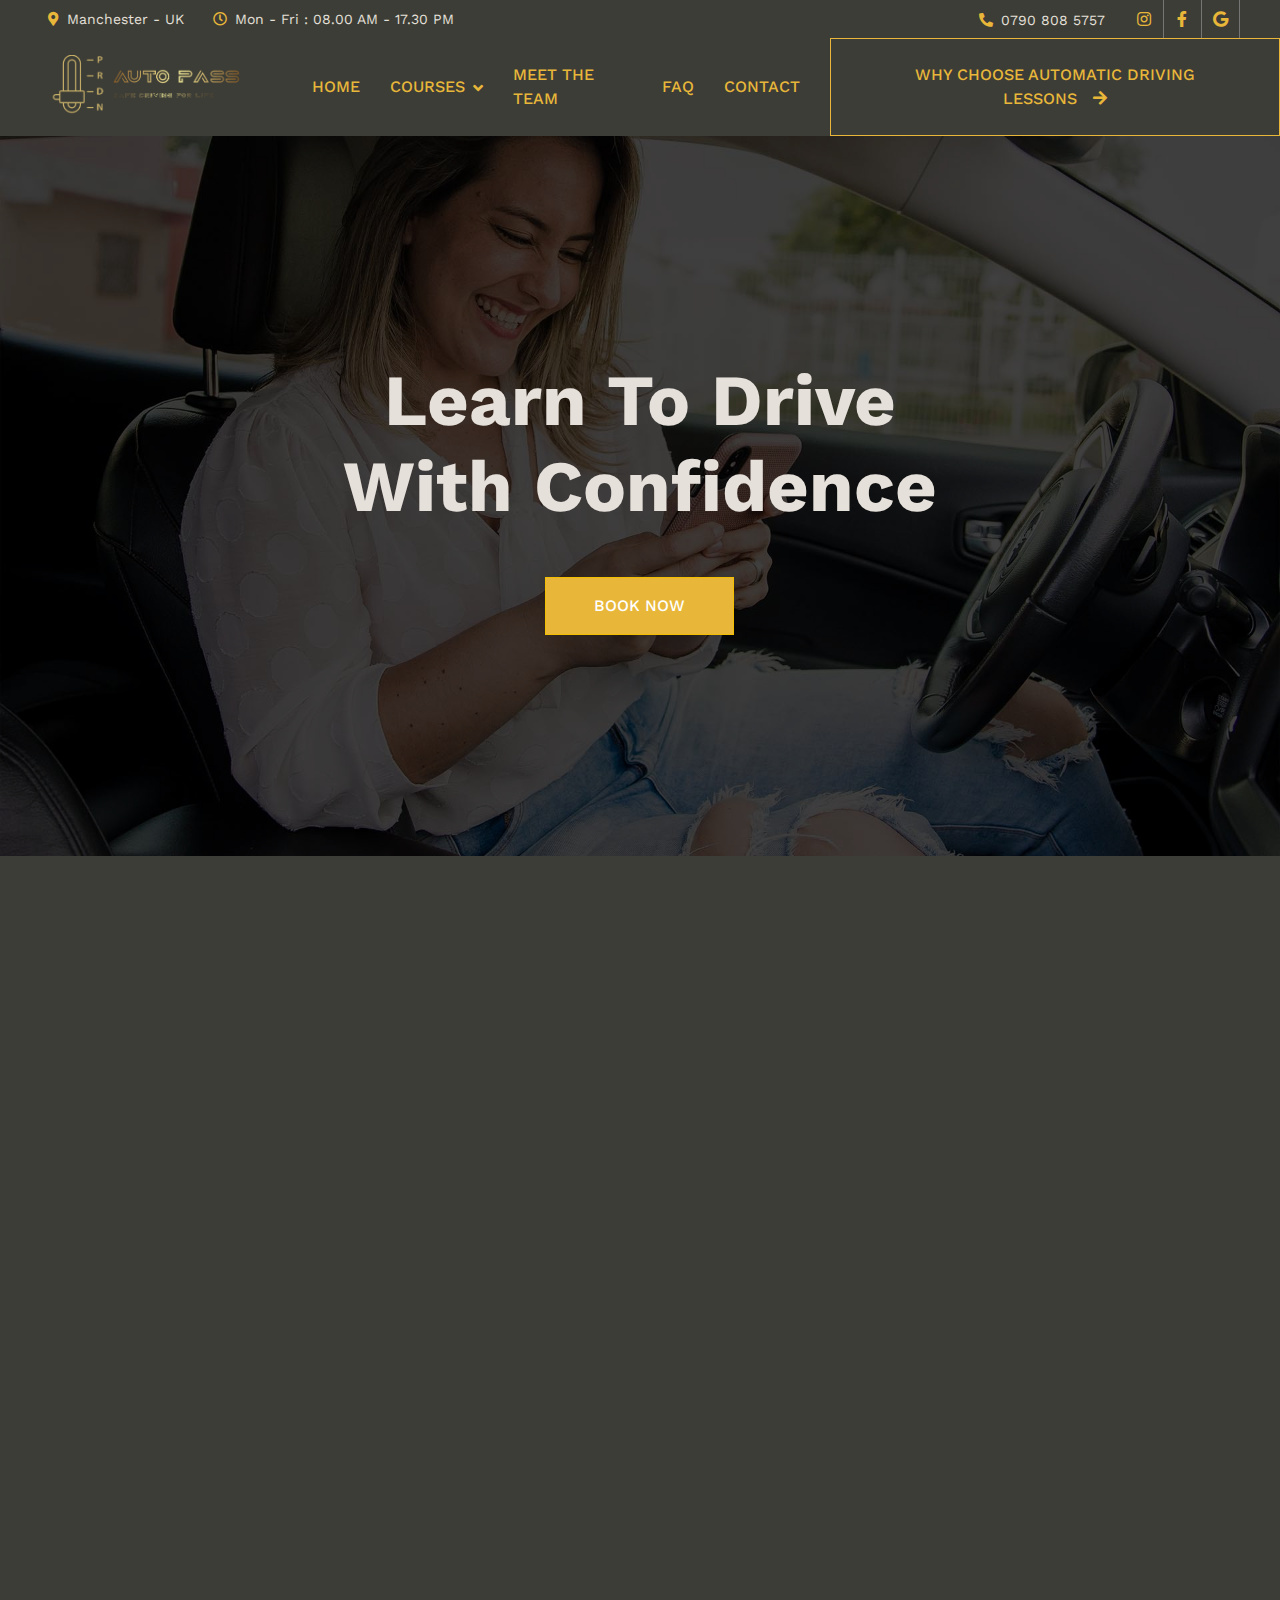
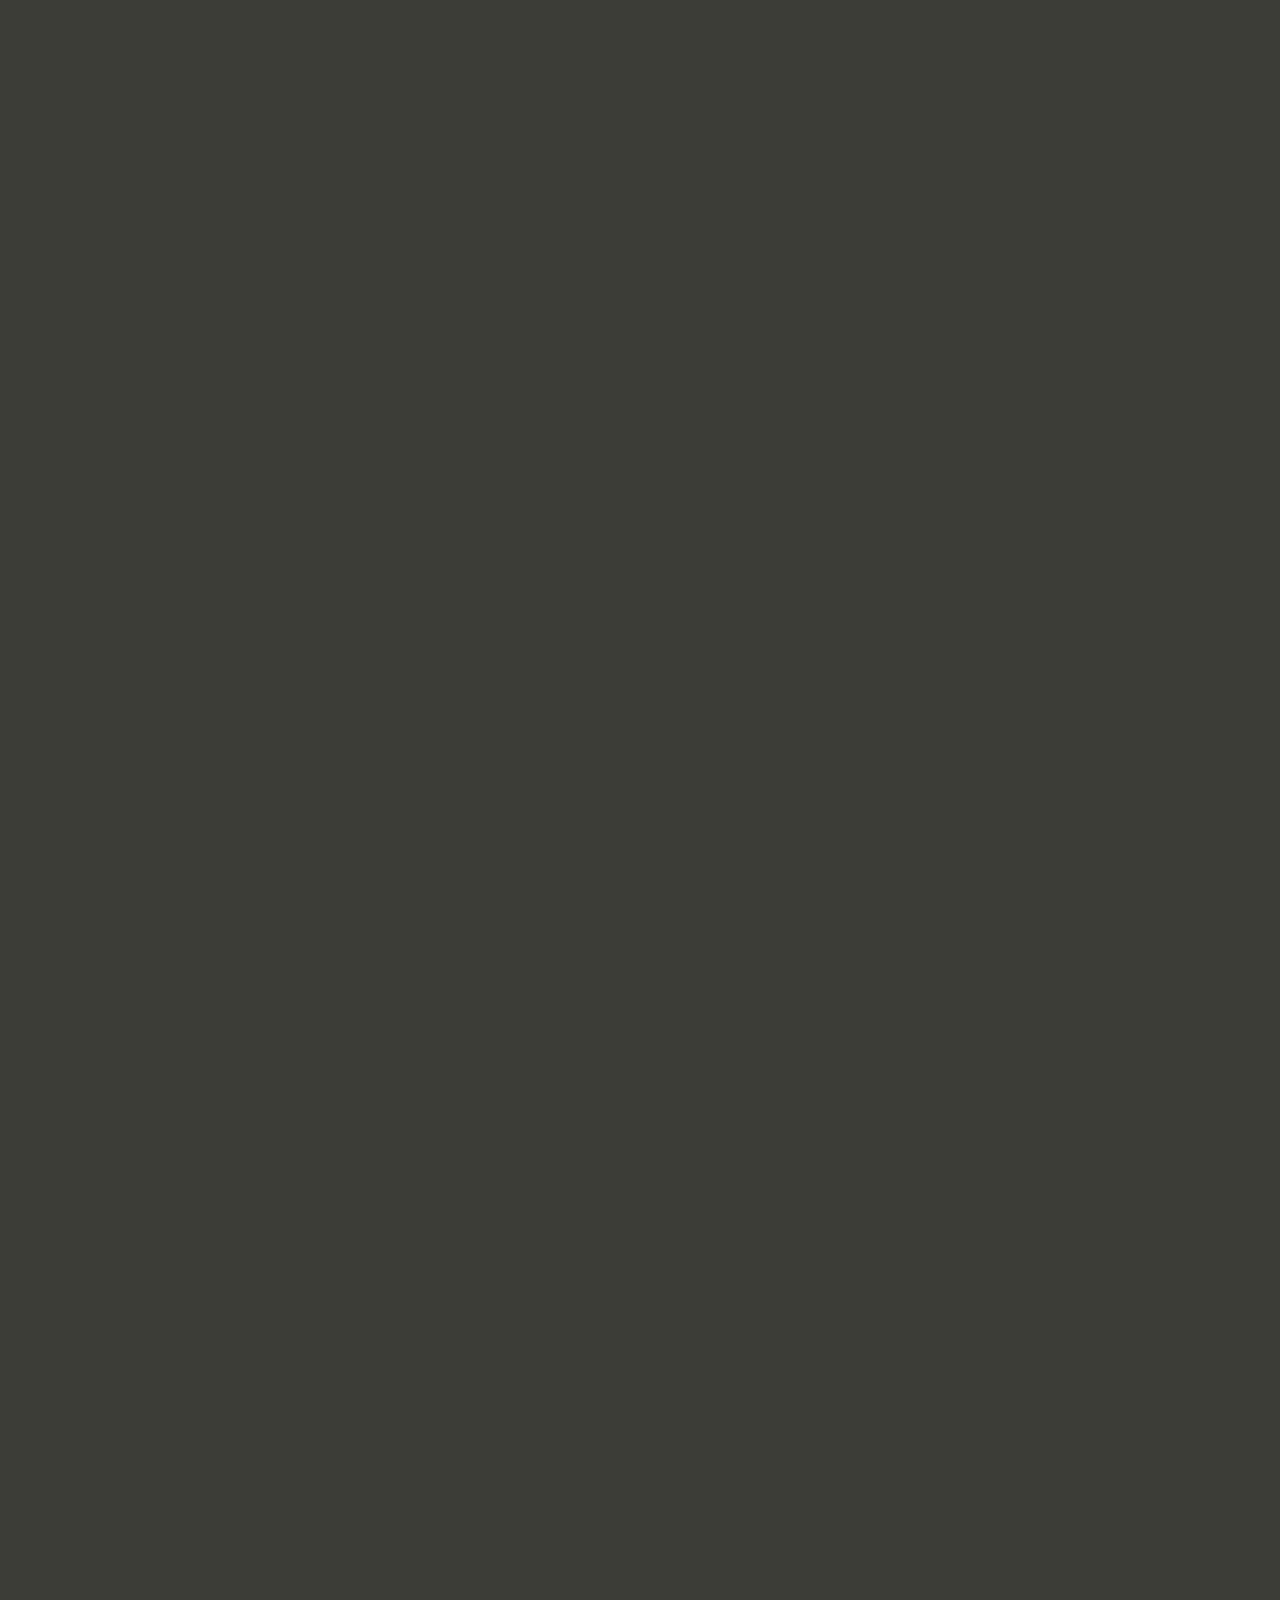
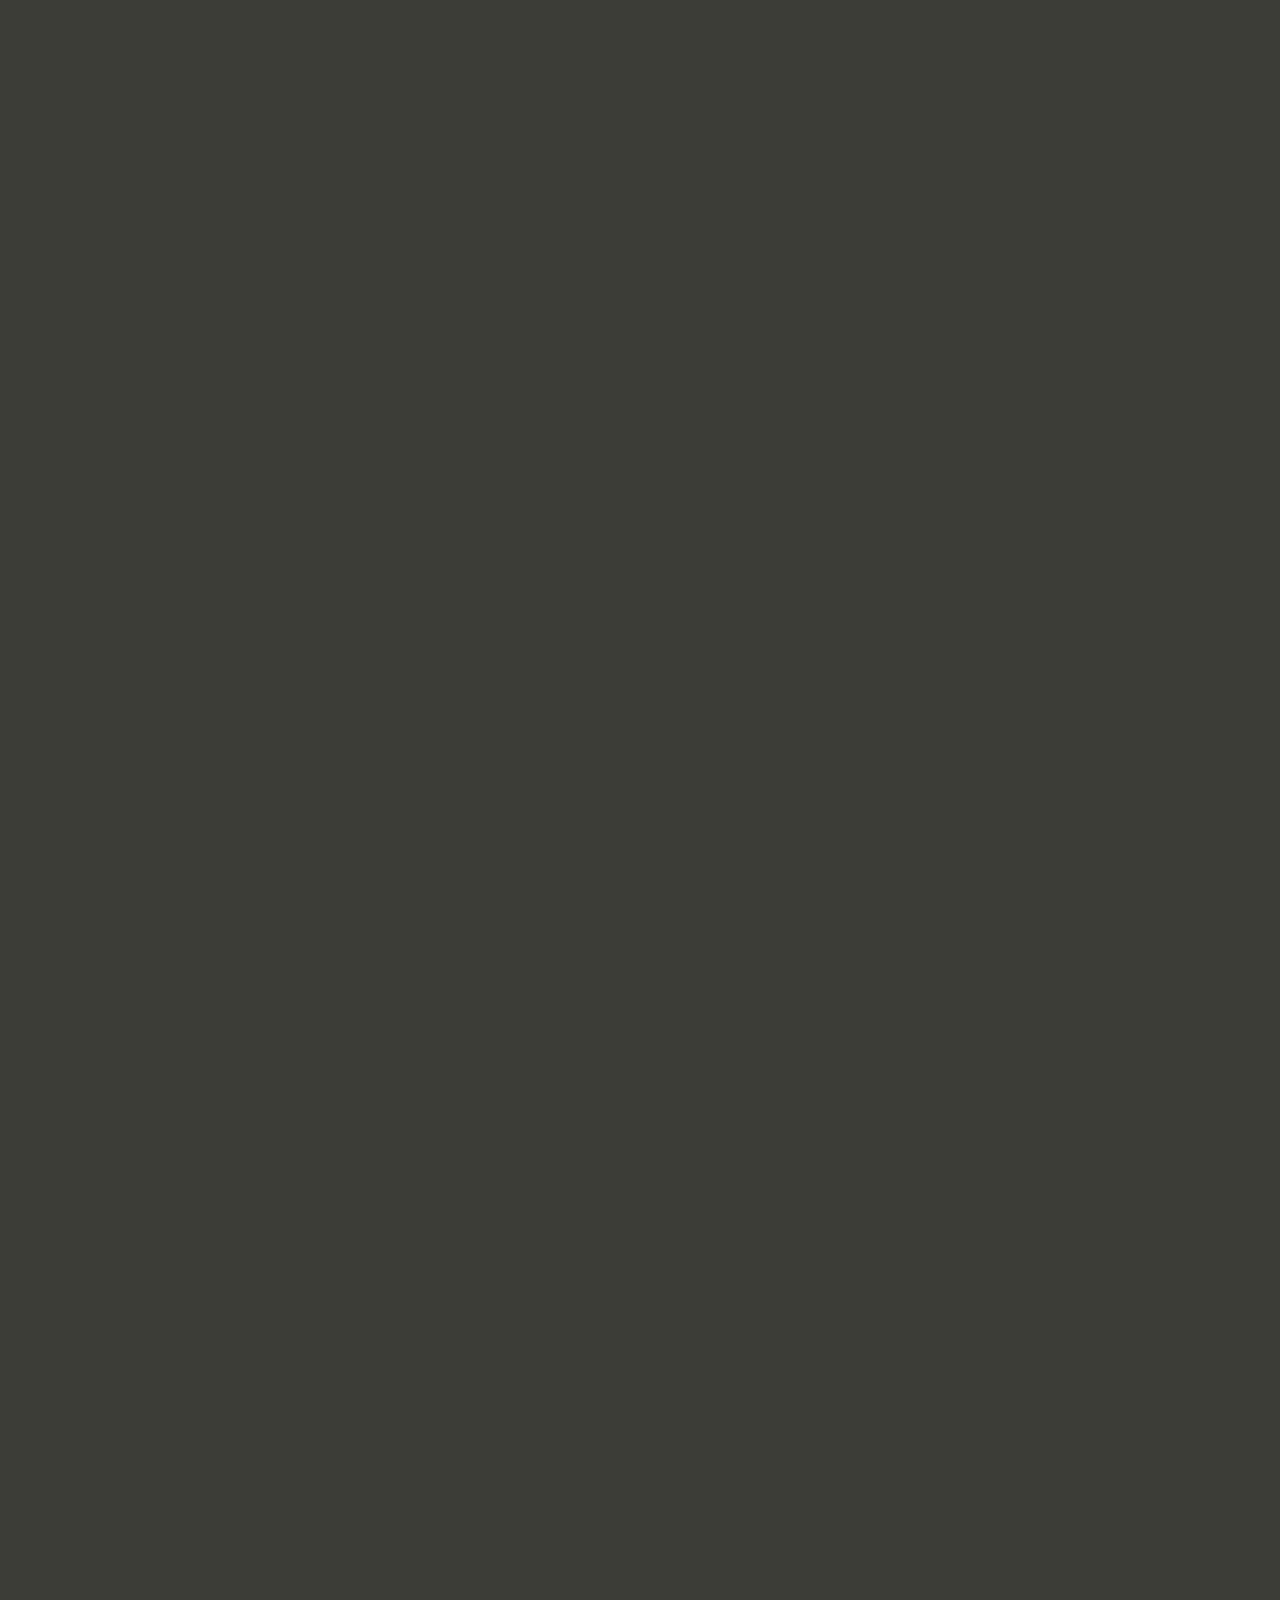
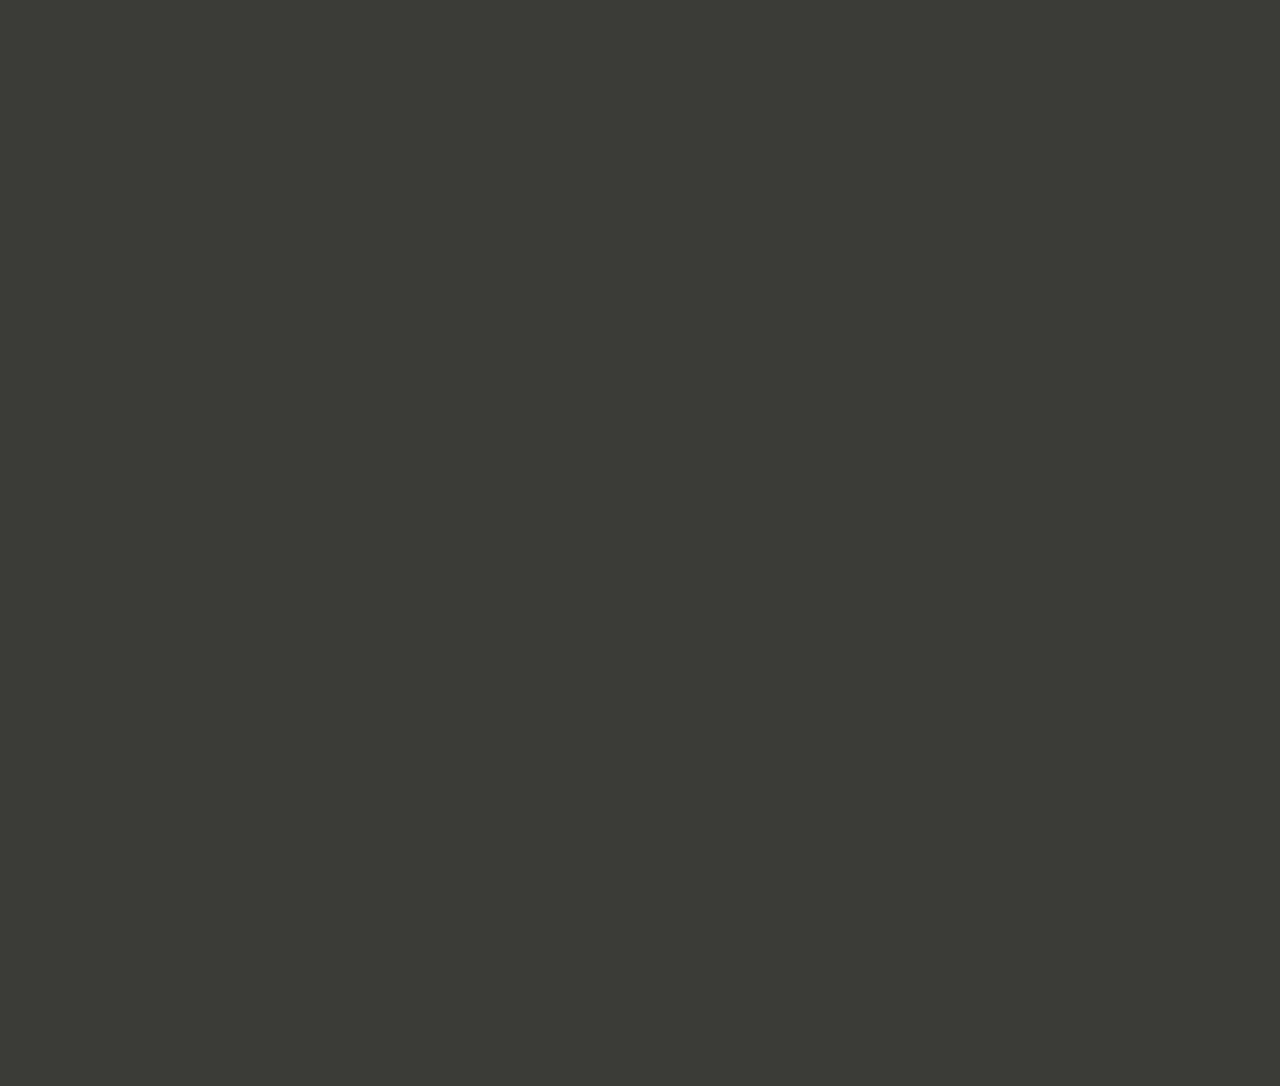
==== commit cbee807c: "Remove test form." ====
--- a/index.html
+++ b/index.html
@@ -534,46 +534,7 @@
         </div>
     </div>
     <!-- Book Now Modal End -->
-    <div class="col-lg-8 my-6 mb-0 wow fadeInUp" data-wow-delay="0.1s">
-        <div class="bg-primary text-center p-4">
-            <h1 class="my-4">Make Appointment</h1>
-            <form action="https://formsubmit.co/autopass.ds@gmail.com" method="POST">
-                <input type="hidden" name="_captcha" value="true">
-                <input type="hidden" name="_next" value="https://www.autopassltd.com/thank-you">
-                <input type="hidden" name="Message from 'Make Appointment' form">
-                <div class="row g-3">
-                    <div class="col-12">
-                        <div class="form-floating">
-                            <input type="text" class="form-control border-0" id="gname" name="Name" placeholder="Your Name">
-                            <label for="gname">Your Name</label>
-                        </div>
-                    </div>
-                    <div class="col-12">
-                        <div class="form-floating">
-                            <input type="email" class="form-control border-0" id="gmail" name="Email" placeholder="Email">
-                            <label for="gmail">Your Email</label>
-                        </div>
-                    </div>
-                    <div class="col-12">
-                        <div class="form-floating">
-                            <input type="text" class="form-control border-0" id="cname" name="Subject" placeholder="Subject">
-                            <label for="cname">Subject</label>
-                        </div>
-                    </div>
-                    <div class="col-12">
-                        <div class="form-floating">
-                            <textarea class="form-control border-0" id="message" style="height: 100px" name="Message" placeholder="Message"></textarea>
-                            <label for="message">Message</label>
-                        </div>
-                    </div>
-                    <div class="col-12">
-                        <button class="btn btn-dark w-100 py-3" type="submit">Submit</button>
-                    </div>
-                </div>
-            </form>
-        </div>
-    </div>
-
+    
     <!-- JavaScript Libraries -->
     <script src="https://code.jquery.com/jquery-3.4.1.min.js"></script>
     <script src="https://cdn.jsdelivr.net/npm/bootstrap@5.0.0/dist/js/bootstrap.bundle.min.js"></script>
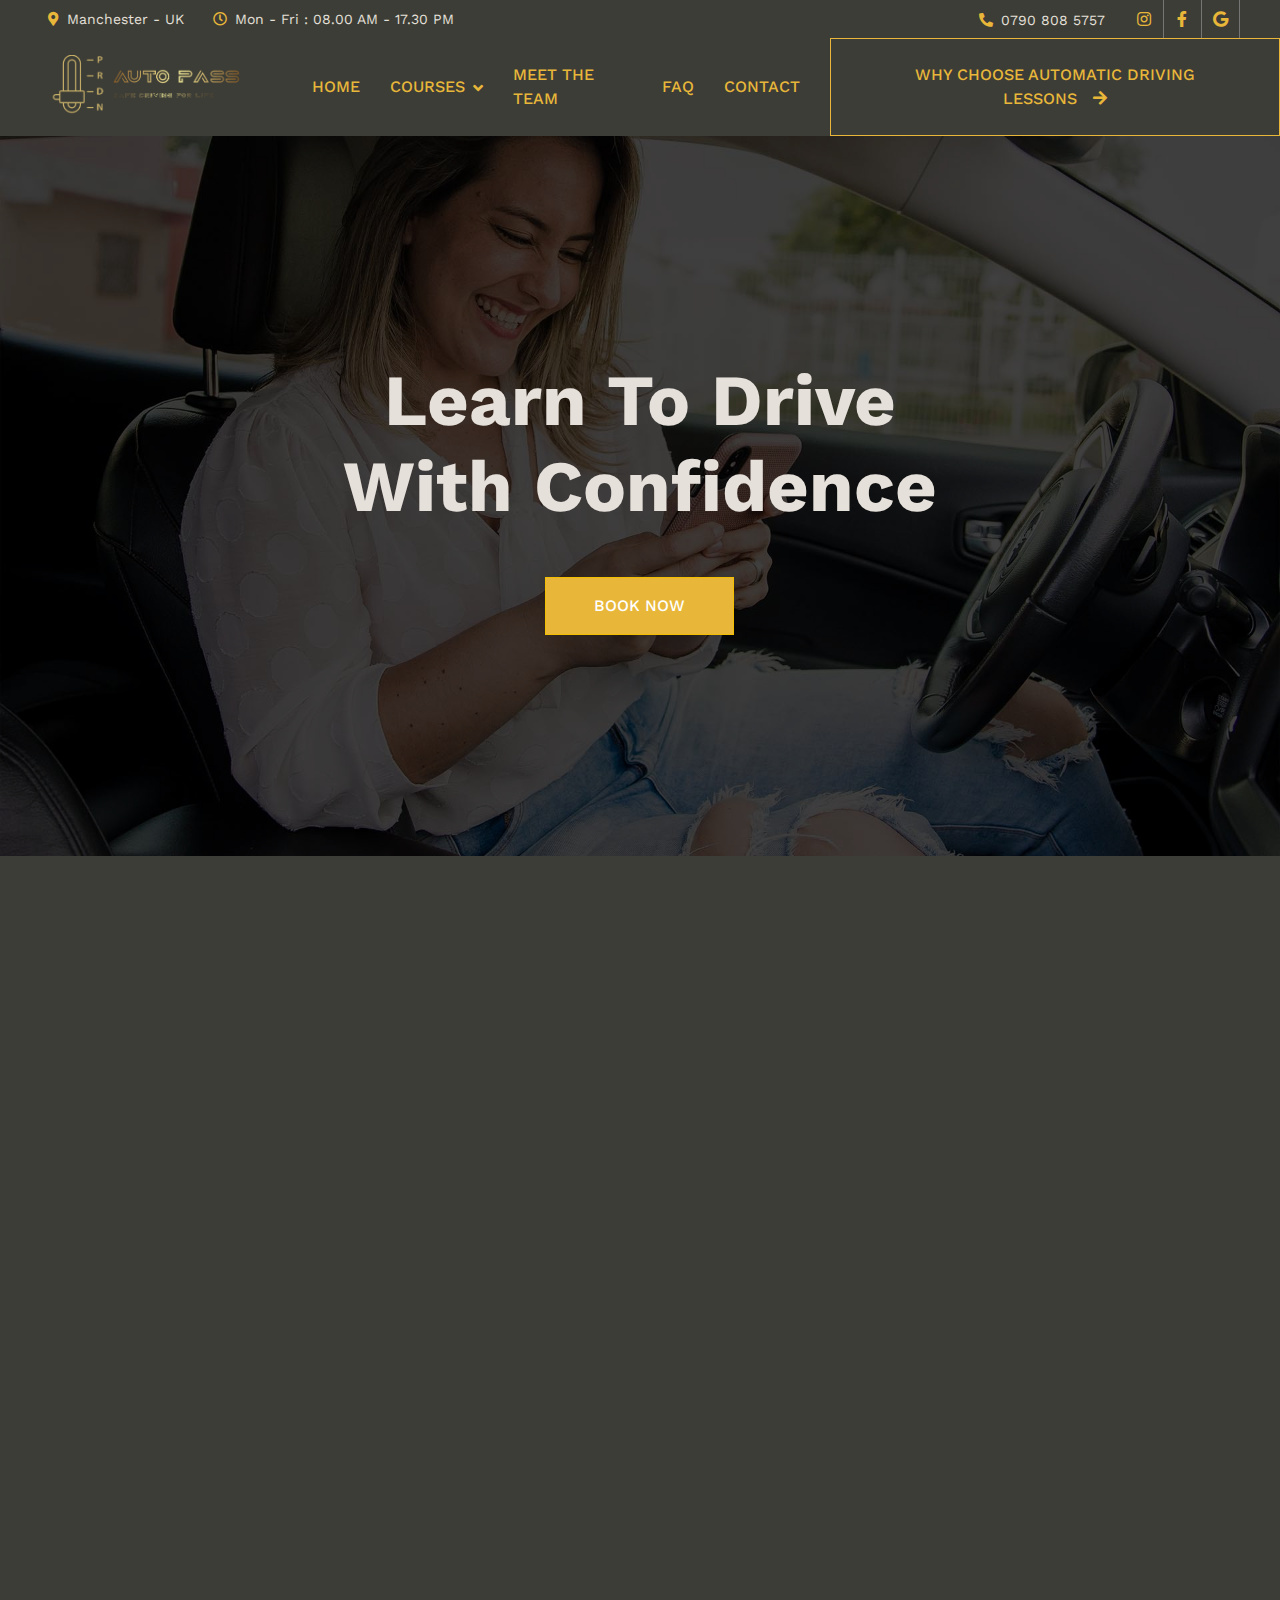
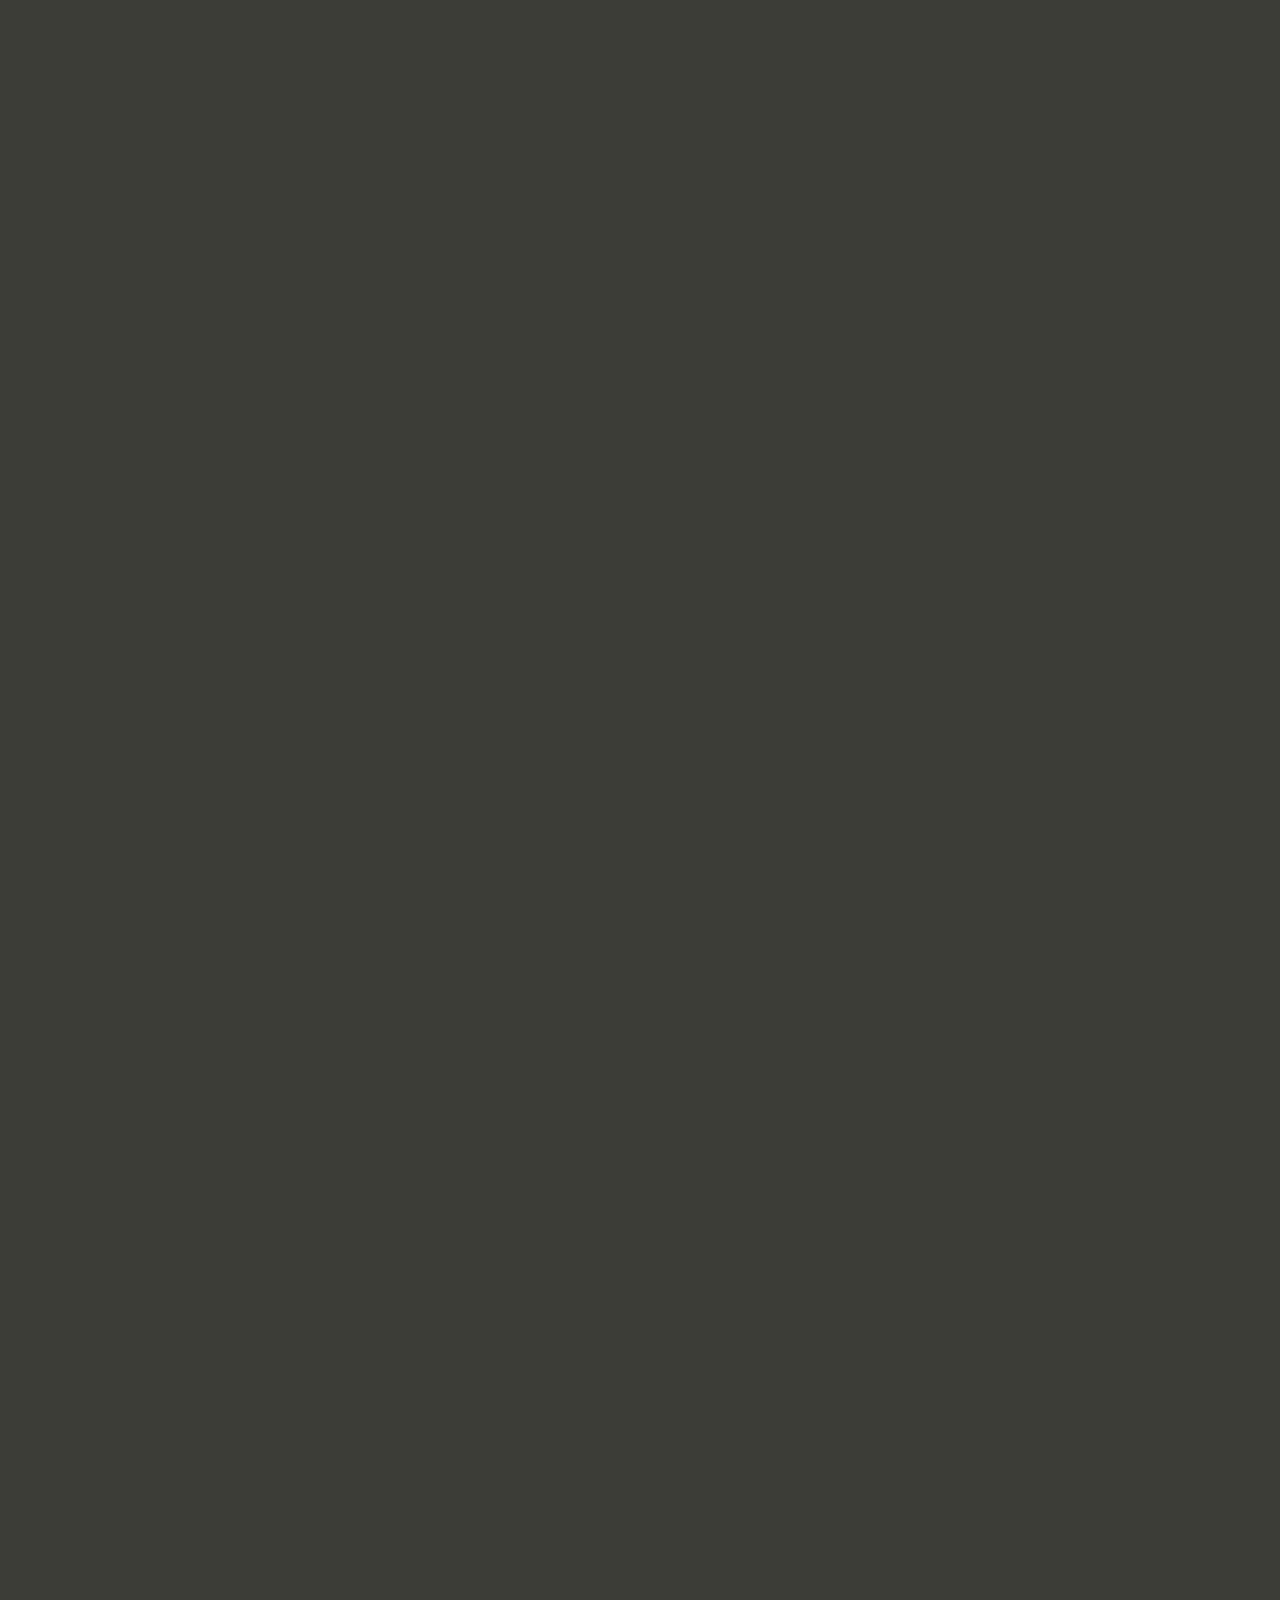
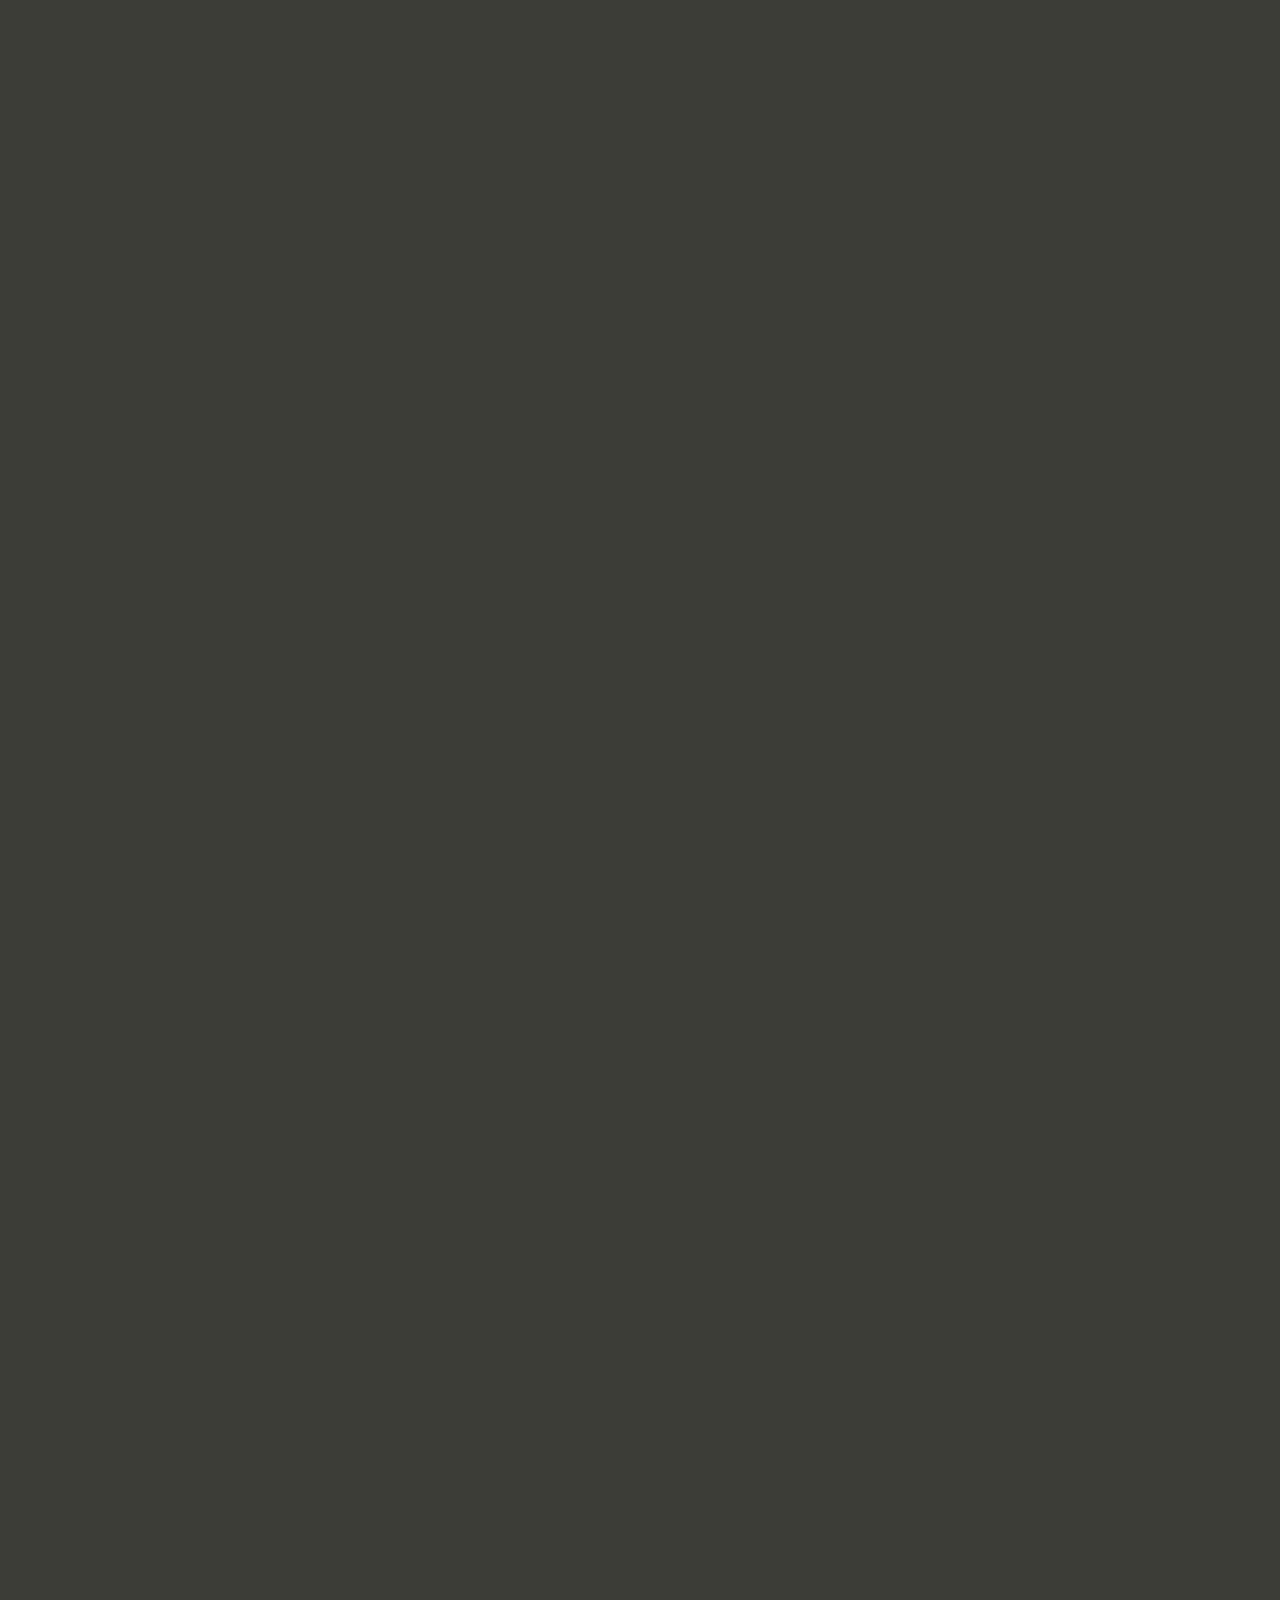
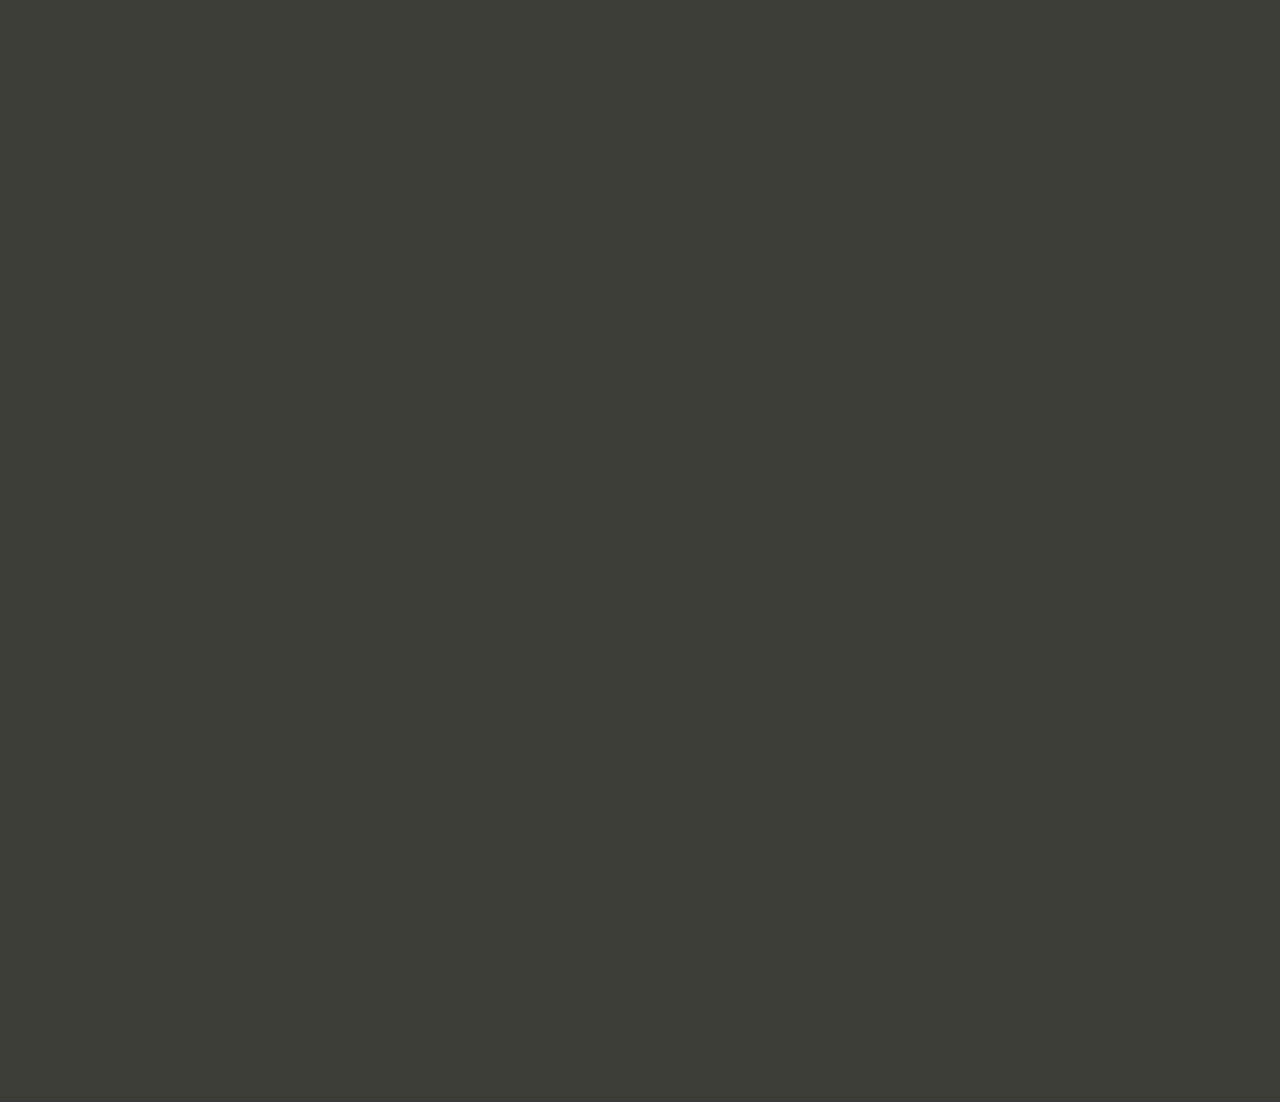
==== commit c623c030: "Updated few sections spacing." ====
--- a/index.html
+++ b/index.html
@@ -238,7 +238,7 @@
             <div class="container">
                 <div class="row g-5">
                     <div class="col-lg-6 wow fadeInUp" data-wow-delay="0.1s">
-                        <div class="position-relative overflow-hidden ps-5 pt-5 h-100" style="min-height: 400px;">
+                        <div class="position-relative overflow-hidden h-100" style="min-height: 400px;">
                             <img class="position-absolute w-100 h-100" src="img/about-1.jpg" alt="" style="object-fit: cover;">
                         </div>
                     </div>
@@ -273,7 +273,7 @@
         <!-- About End -->
 
         <!-- Features Start -->
-        <div class="container-xxl py-6">
+        <div class="container-xxl py-6 mb-3">
             <div class="container">
                 <div class="row g-5">
                     <div class="col-lg-6 wow fadeInUp" data-wow-delay="0.1s">
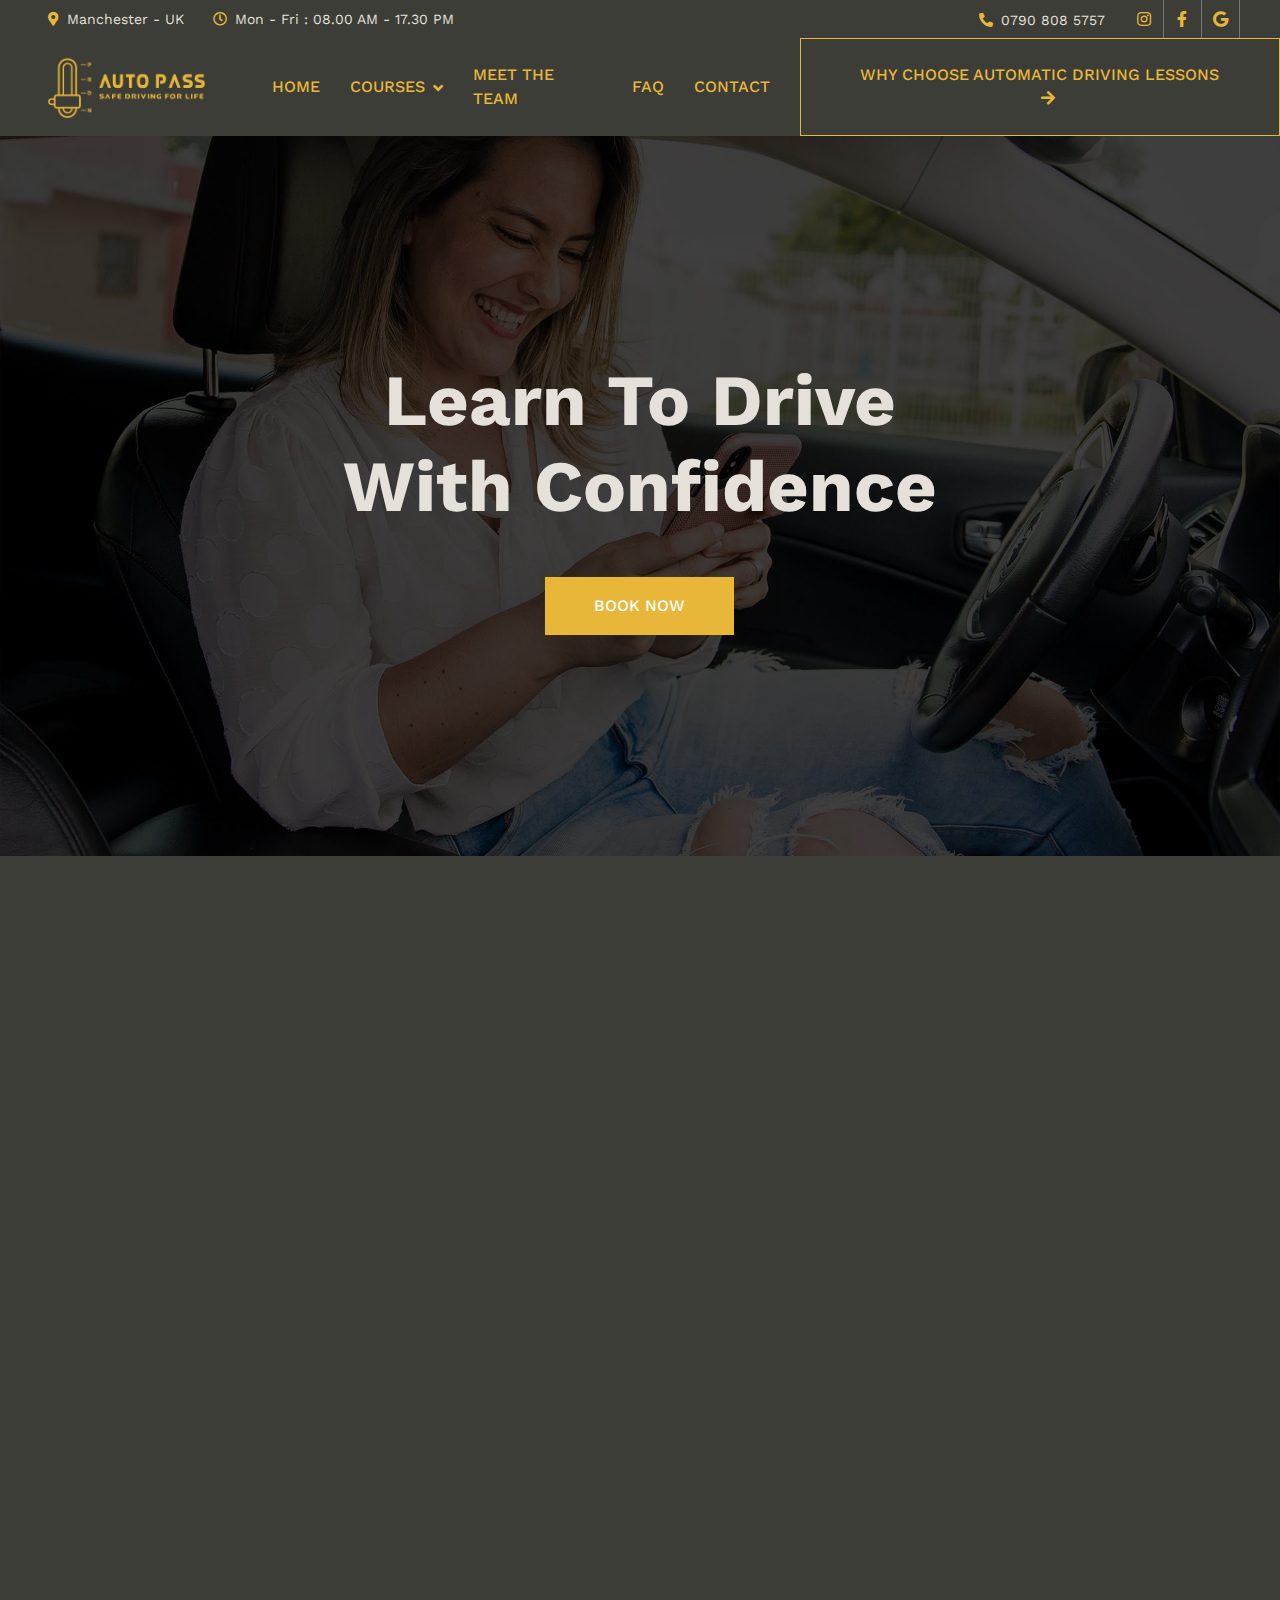
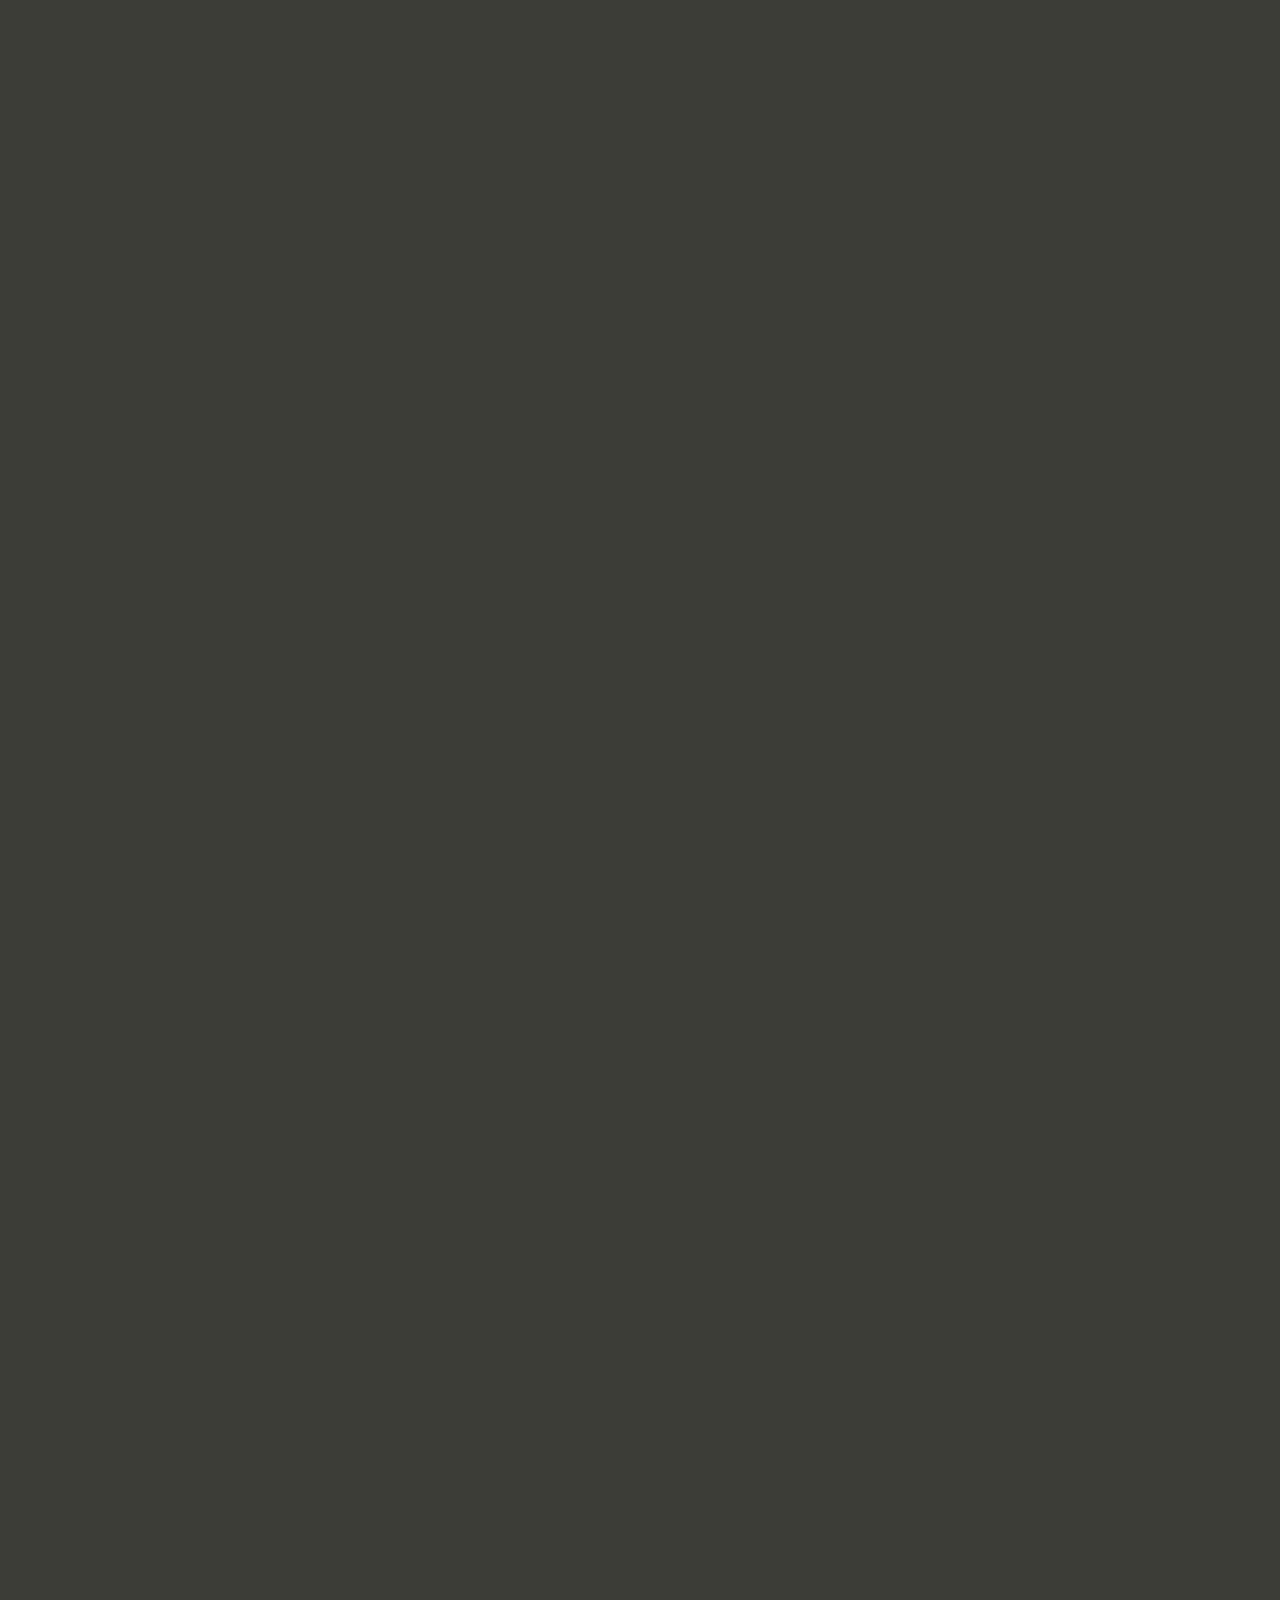
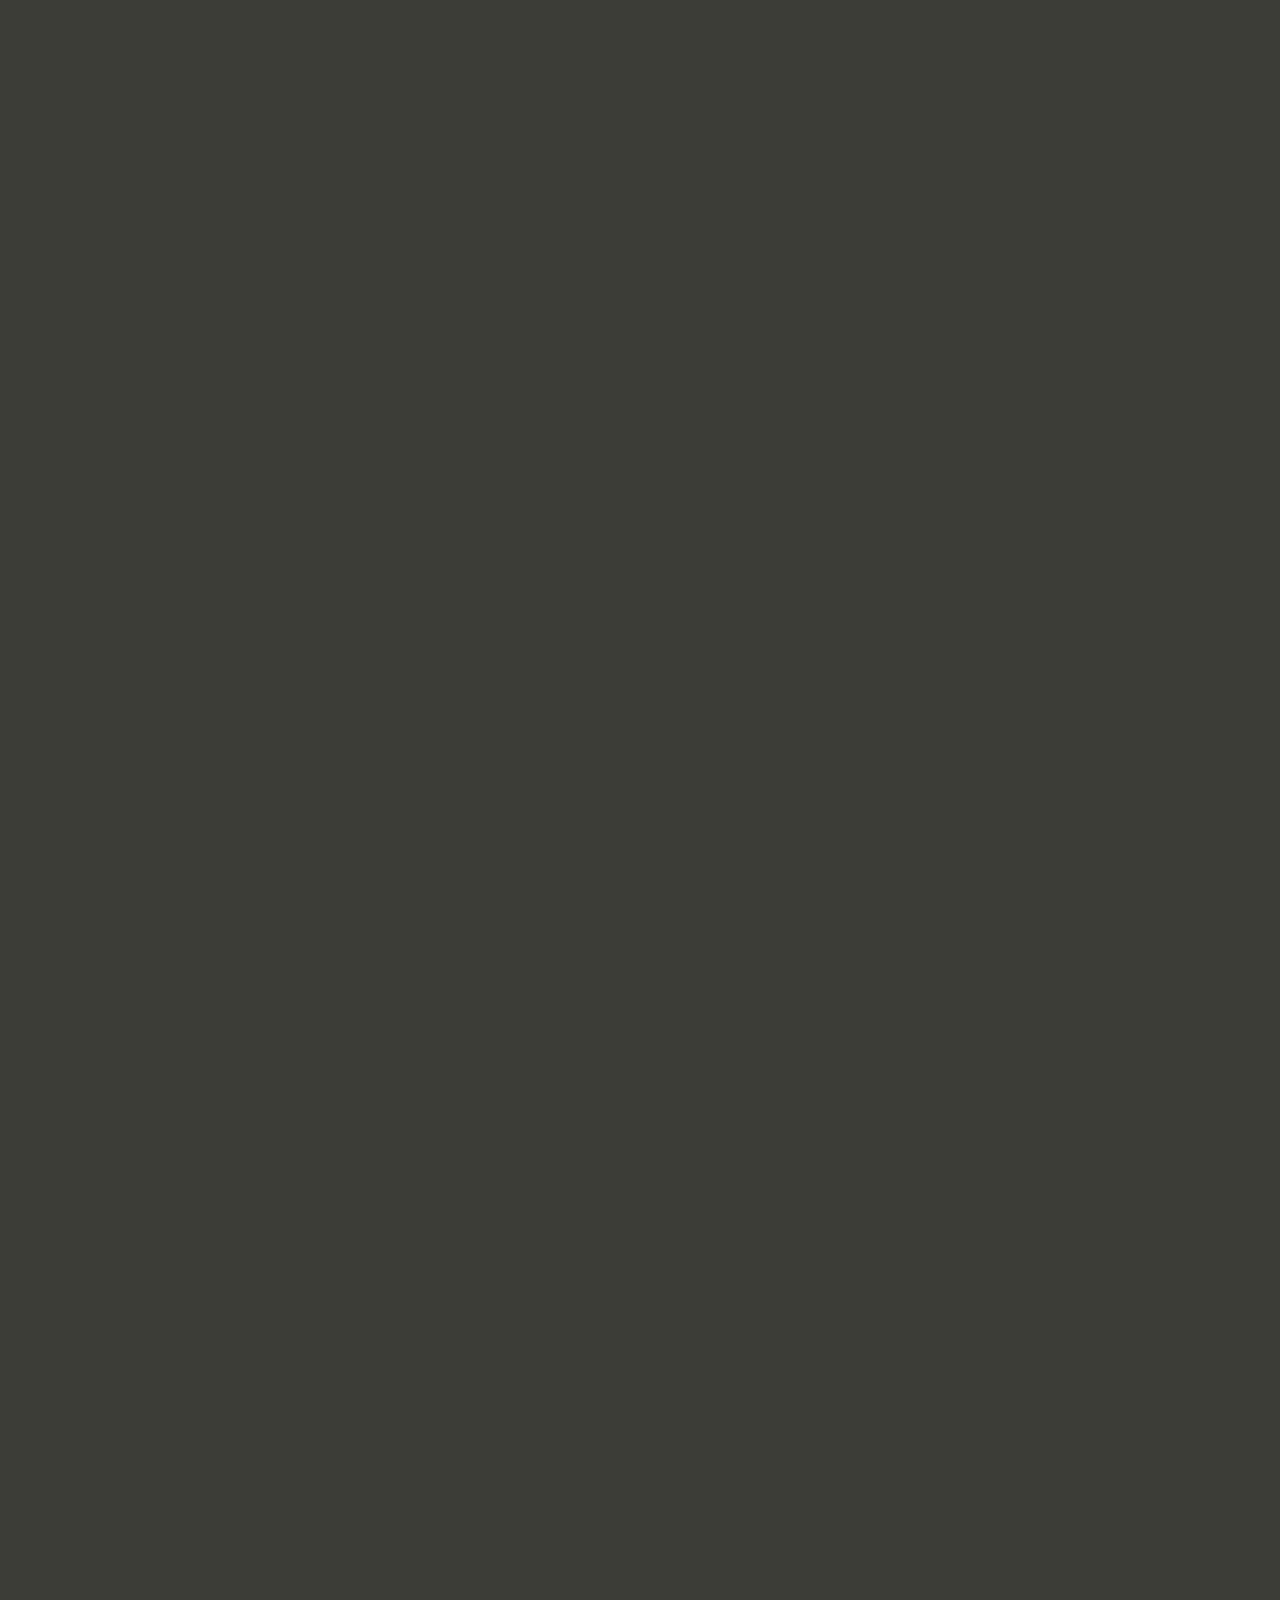
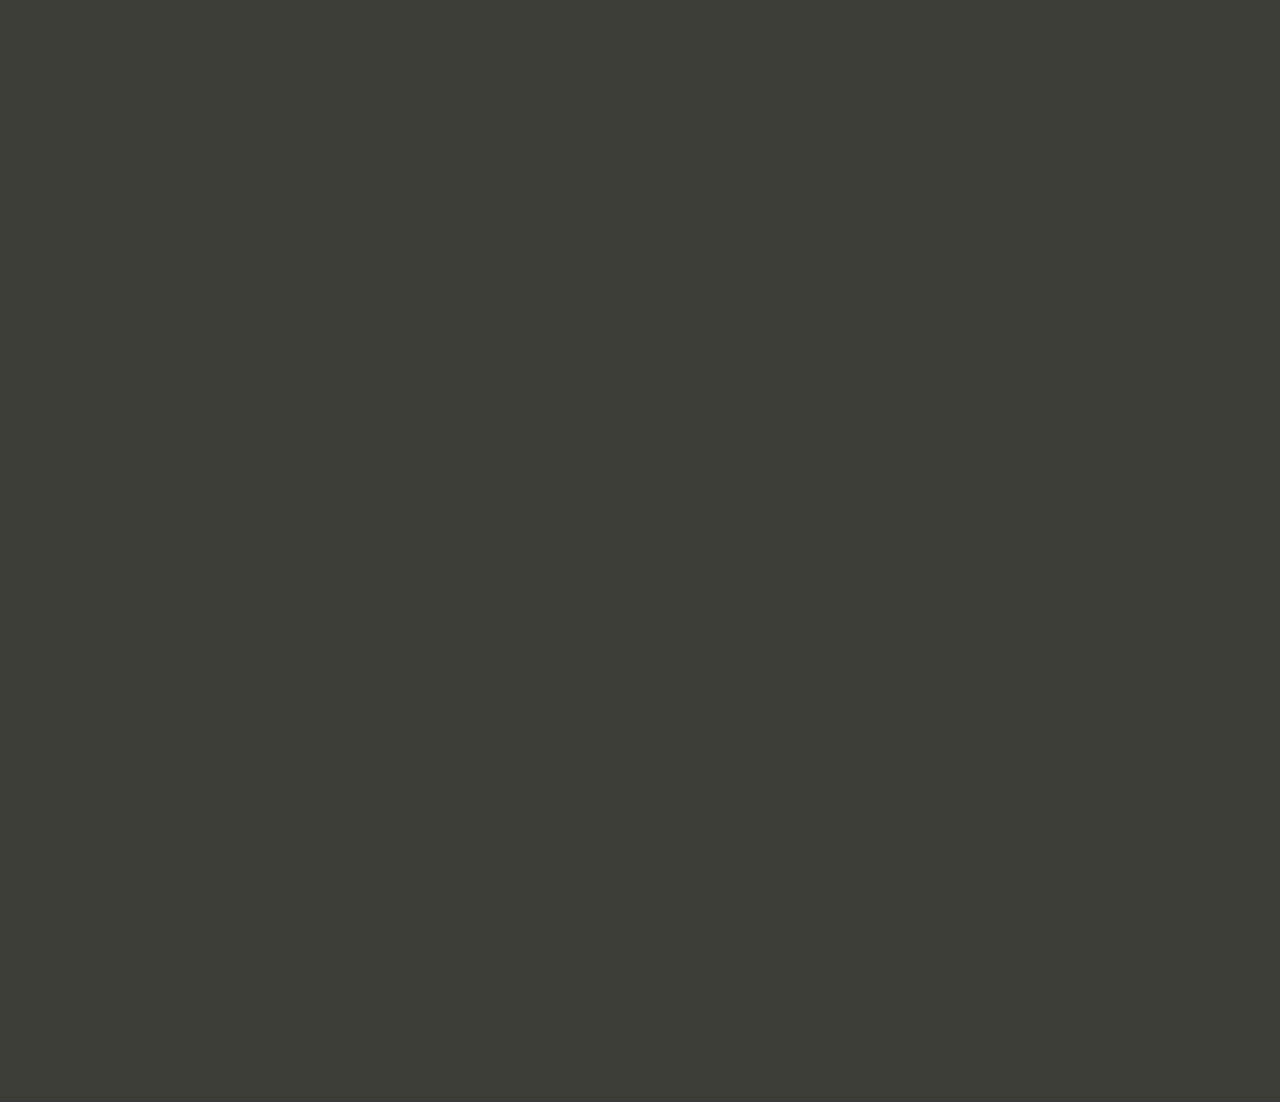
==== commit e95ef33a: "Updated logos." ====
--- a/index.html
+++ b/index.html
@@ -7,9 +7,15 @@
     <meta content="width=device-width, initial-scale=1.0" name="viewport">
     <meta content="" name="keywords">
     <meta content="" name="description">
+    <!-- Chrome, Firefox OS and Opera -->
+    <meta name="theme-color" content="#3C3D37">
+    <!-- Windows Phone -->
+    <meta name="msapplication-navbutton-color" content="#3C3D37">
+    <!-- iOS Safari -->
+    <meta name="apple-mobile-web-app-status-bar-style" content="#3C3D37">   
 
     <!-- Favicon -->
-    <link href="img/Auto-pass_logo_yellow.svg" rel="icon">
+    <link href="img/logo-fav.png" rel="icon">
 
     <!-- Google Web Fonts -->
     <link rel="preconnect" href="https://fonts.googleapis.com">
@@ -74,8 +80,8 @@
 
         <!-- Navbar Start -->
         <nav id="navbar" class="navbar navbar-expand-lg bg-dark navbar-light sticky-top p-0">
-            <a href="/" class="navbar-brand d-flex align-items-center px-4 px-lg-5">
-                <img src="img/logo-gold.png" style="width: 200px; height: auto;">
+            <a href="/" class="navbar-brand d-flex align-items-center px-4 pb-2 px-lg-5">
+                <img src="img/logo.png" style="width: 160px; height: auto;">
             </a>
             <button type="button" class="navbar-toggler me-4" data-bs-toggle="collapse" data-bs-target="#navbarCollapse">
                 <span class="navbar-toggler-icon"></span>
@@ -157,7 +163,7 @@
                             <div class="position-relative mt-auto black-bg">
                                 <img class="p-4 img-fluid" src="img/courses-1.jpg" alt="">
                                 <div class="courses-overlay">
-                                    <a class="btn btn-outline-primary border-2" href="automatic-car-course.html">Read More</a>
+                                    <a class="btn btn-outline-primary border-2" href="automatic-car-course">Read More</a>
                                 </div>
                             </div>
                         </div>
@@ -170,7 +176,7 @@
                             <div class="position-relative mt-auto black-bg">
                                 <img class="p-4 img-fluid" src="img/courses-2.jpg" alt="">
                                 <div class="courses-overlay">
-                                    <a class="btn btn-outline-primary border-2" href="intensive-car-course.html">Read More</a>
+                                    <a class="btn btn-outline-primary border-2" href="intensive-car-course">Read More</a>
                                 </div>
                             </div>
                         </div>
@@ -183,7 +189,7 @@
                             <div class="position-relative mt-auto black-bg">
                                 <img class="p-4 img-fluid" src="img/courses-3.jpg" alt="">
                                 <div class="courses-overlay">
-                                    <a class="btn btn-outline-primary border-2" href="further-tailored-packages.html">Read More</a>
+                                    <a class="btn btn-outline-primary border-2" href="further-tailored-packages">Read More</a>
                                 </div>
                             </div>
                         </div>
@@ -191,7 +197,7 @@
                     <div id="make-appointment"></div>
                     <div class="col-lg-8 my-6 mb-0 wow fadeInUp" data-wow-delay="0.1s">
                         <div class="bg-primary text-center p-4">
-                            <h1 class="my-4">Make Appointment</h1>
+                            <h1 class="my-4 make-appointment-h1">Make Appointment</h1>
                             <form action="https://formsubmit.co/autopass.ds@gmail.com" method="POST">
                                 <input type="hidden" name="_captcha" value="true">
                                 <input type="hidden" name="_next" value="https://www.autopassltd.com/thank-you">
@@ -428,14 +434,14 @@
             <div class="container">
                 <div class="row g-5">
                     <div class="col-lg-3 col-md-6 pt-2">
-                        <div class="d-flex align-items-baseline justify-content-center">
+                        <div class="d-flex align-items-baseline  mb-3 footer-logos">
                             <a href="/" class="d-flex align-items-baseline justify-content-center">
-                                <img src="img/logo-gold.png" style="width: 230px; height: auto; margin-right: 15px">
+                                <img src="img/logo.png" style="width: 180px; height: auto;">
                             </a>
                         </div>
-                        <div class="d-flex align-items-center justify-content-center">
-                            <a class="me-4" href="https://www.gov.uk/government/organisations/driver-and-vehicle-standards-agency" target="_blank"><img src="img/Auto-pass_Driver-approved.svg" alt="" style="width: 100px; height: auto"></a>
-                            <a class="" href="https://www.driving.org/" target="_blank"><img src="img/Auto-pass_DIA-member.svg" alt="" style="width: 100px; height: auto"></a>
+                        <div class="d-flex align-items-center footer-logos">
+                            <a class="me-4" href="https://www.gov.uk/government/organisations/driver-and-vehicle-standards-agency" target="_blank"><img src="img/Auto-pass_Driver-approved.svg" alt="" style="width: 80px; height: auto"></a>
+                            <a class="" href="https://www.driving.org/" target="_blank"><img src="img/Auto-pass_DIA-member.svg" alt="" style="width: 80px; height: auto"></a>
                         </div>
                     </div>
                     <div class="col-lg-3 col-md-6">
@@ -492,7 +498,7 @@
     <div class="modal fade" id="book-now" tabindex="-1" role="dialog" aria-labelledby="Book-Now" aria-hidden="true">
         <div class="modal-dialog modal-lg" role="document">
           <div class="modal-content text-center p-4 bg-primary">
-            <h1 class="my-4">Make Appointment</h1>
+            <h1 class="my-4 make-appointment-h1">Make Appointment</h1>
             <form action="https://formsubmit.co/autopass.ds@gmail.com" method="POST">
                 <input type="hidden" name="_captcha" value="true">
                 <input type="hidden" name="_next" value="https://www.autopassltd.com/thank-you">
--- a/css/style.css
+++ b/css/style.css
@@ -32,6 +32,10 @@
     color: var(--light-grey);
 }
 
+.make-appointment-h1 {
+    color: var(--dark-light);
+}
+
 p {
     color: var(--gold-light);
 }
@@ -483,6 +487,16 @@
     color: var(--gold-light);
 }
 
+.footer .footer-logos {
+    justify-content: center;
+ }
+
+@media (min-width: 768px) {
+    .footer .footer-logos {
+       justify-content: start;
+    }
+}
+
 .copyright {
     background: var(--dark-light);
 }
